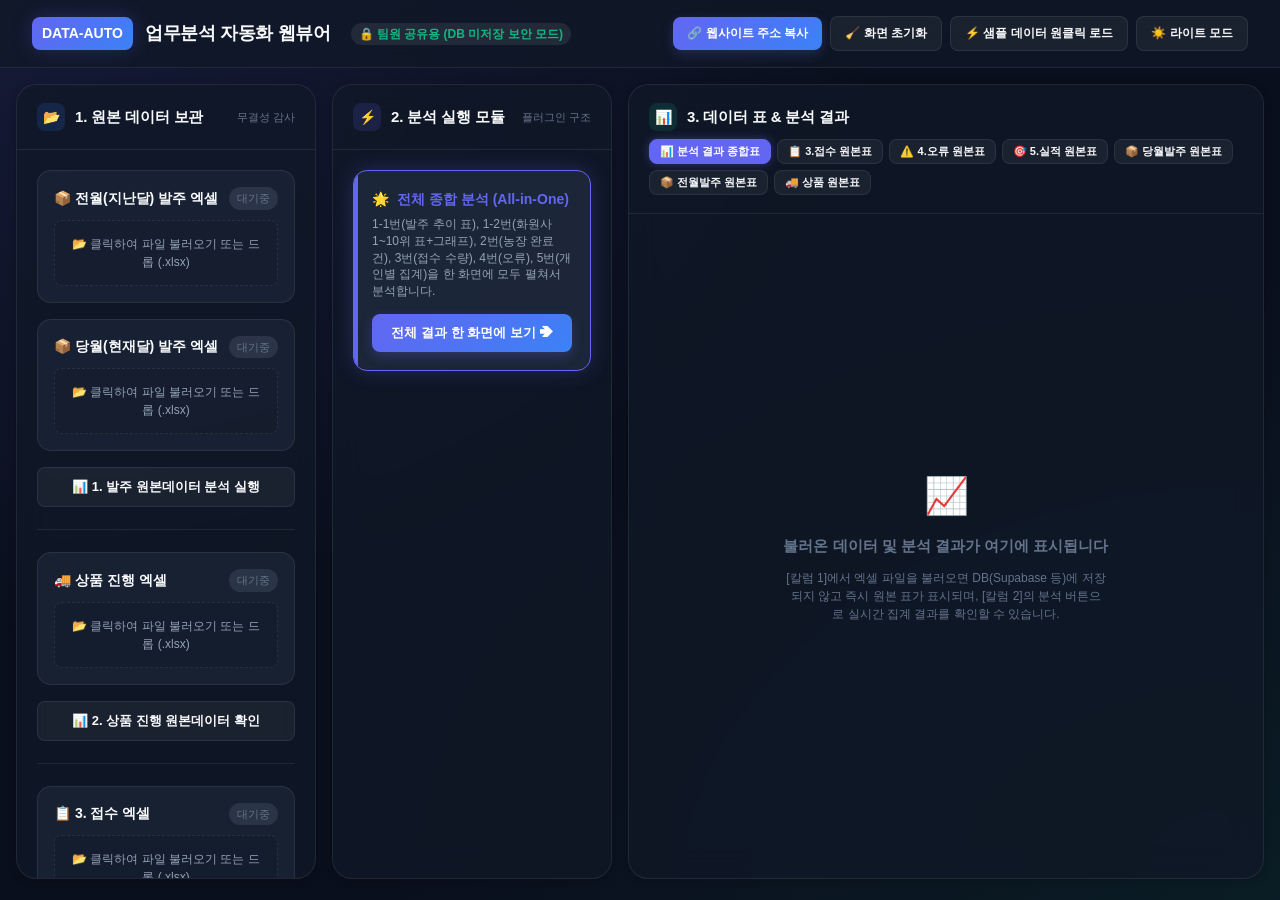
==== index.html @ 6585097e "Add files via upload" ====
<!DOCTYPE html>
<html lang="ko" data-theme="dark">
<head>
  <meta charset="UTF-8">
  <meta name="viewport" content="width=device-width, initial-scale=1.0">
  <title>업무분석 자동화 웹뷰어 (팀원 공유용 · 데이터 미저장 보안 모드)</title>
  <meta name="description" content="엑셀 파일을 서버나 DB에 저장하지 않고 브라우저 메모리에서만 안전하게 즉시 분석하는 팀원 공유용 업무분석 웹사이트입니다.">
  <meta property="og:type" content="website">
  <meta property="og:title" content="업무분석 자동화 웹뷰어 (팀원 공유용)">
  <meta property="og:description" content="업로드한 엑셀 데이터가 DB에 저장되지 않는 보안 모드로 발주 추이, 발주증가 TOP 10, 농장 완료건, 접수·오류·실적을 즉시 분석합니다.">
  <!-- Modern Local Vendor with CDN Fallback -->
  <script src="vendor/xlsx.full.min.js"></script>
  <script>if (typeof XLSX === 'undefined') document.write('<script src="https://cdn.jsdelivr.net/npm/xlsx@0.18.5/dist/xlsx.full.min.js"><\\/script>');</script>
  <script src="vendor/chart.umd.min.js"></script>
  <script>if (typeof Chart === 'undefined') document.write('<script src="https://cdn.jsdelivr.net/npm/chart.js@4.4.2/dist/chart.umd.min.js"><\\/script>');</script>
  <!-- Styles -->
  <link rel="stylesheet" href="css/style.css">
</head>
<body>

  <!-- Top Navigation Header -->
  <header class="app-header">
    <div class="logo-area">
      <div class="logo-badge">DATA-AUTO</div>
      <h1 class="app-title">업무분석 자동화 웹뷰어</h1>
      <span class="app-subtitle" style="color: #10b981; font-weight: 700;">🔒 팀원 공유용 (DB 미저장 보안 모드)</span>
    </div>

    <div class="header-actions" style="display: flex; gap: 8px; align-items: center; flex-wrap: wrap;">
      <button class="btn btn-primary" id="btn-copy-share-url" style="font-size: 12px; width: auto; padding: 8px 14px;">
        🔗 웹사이트 주소 복사
      </button>
      <button class="btn btn-secondary" id="btn-clear-session" style="font-size: 12px; width: auto; padding: 8px 14px;">
        🧹 화면 초기화
      </button>
      <button class="btn btn-secondary" id="btn-load-samples" style="font-size: 12px; width: auto; padding: 8px 14px;">
        ⚡ 샘플 데이터 원클릭 로드
      </button>
      <button class="btn btn-secondary" id="theme-toggle" style="font-size: 12px; width: auto; padding: 8px 14px;">
        ☀️ 라이트 모드
      </button>
    </div>
  </header>

  <!-- 3-Column Landing Dashboard -->
  <main class="main-dashboard">

    <!-- [Column 1] 원본 데이터 보관 칼럼 -->
    <section class="dashboard-column col-1">
      <div class="column-header">
        <div class="column-title-group">
          <div class="column-icon">📂</div>
          <h2 class="column-title">1. 원본 데이터 보관</h2>
        </div>
        <span style="font-size: 11px; color: var(--text-muted);">무결성 감사</span>
      </div>

      <div class="column-body">
        <!-- 발주 원본 데이터 슬롯 -->
        <div class="vault-slot">
          <div class="slot-header">
            <span class="slot-name">📦 전월(지난달) 발주 엑셀</span>
            <span class="slot-badge badge-empty" id="badge-prev-orders">대기중</span>
          </div>
          <div class="file-dropzone" id="dropzone-prev-orders">
            <input type="file" id="input-prev-orders" accept=".xlsx, .xls">
            <div class="dropzone-label" id="label-prev-orders">📂 클릭하여 파일 불러오기 또는 드롭 (.xlsx)</div>
          </div>
        </div>

        <div class="vault-slot">
          <div class="slot-header">
            <span class="slot-name">📦 당월(현재달) 발주 엑셀</span>
            <span class="slot-badge badge-empty" id="badge-curr-orders">대기중</span>
          </div>
          <div class="file-dropzone" id="dropzone-curr-orders">
            <input type="file" id="input-curr-orders" accept=".xlsx, .xls">
            <div class="dropzone-label" id="label-curr-orders">📂 클릭하여 파일 불러오기 또는 드롭 (.xlsx)</div>
          </div>
        </div>

        <!-- 1. 발주 분석 버튼 -->
        <button class="btn btn-primary" id="btn-save-orders">
          📊 1. 발주 원본데이터 분석 실행
        </button>

        <div style="border-top: 1px solid var(--border-color); margin: 6px 0;"></div>

        <!-- 상품 진행 원본 데이터 슬롯 -->
        <div class="vault-slot">
          <div class="slot-header">
            <span class="slot-name">🚚 상품 진행 엑셀</span>
            <span class="slot-badge badge-empty" id="badge-products">대기중</span>
          </div>
          <div class="file-dropzone" id="dropzone-products">
            <input type="file" id="input-products" accept=".xlsx, .xls">
            <div class="dropzone-label" id="label-products">📂 클릭하여 파일 불러오기 또는 드롭 (.xlsx)</div>
          </div>
        </div>

        <!-- 2. 상품 진행 확인 버튼 -->
        <button class="btn btn-secondary" id="btn-save-products">
          📊 2. 상품 진행 원본데이터 확인
        </button>

        <div style="border-top: 1px solid var(--border-color); margin: 6px 0;"></div>

        <!-- 3. 접수 원본 데이터 슬롯 -->
        <div class="vault-slot">
          <div class="slot-header">
            <span class="slot-name">📋 3. 접수 엑셀</span>
            <span class="slot-badge badge-empty" id="badge-receptions">대기중</span>
          </div>
          <div class="file-dropzone" id="dropzone-receptions">
            <input type="file" id="input-receptions" accept=".xlsx, .xls">
            <div class="dropzone-label" id="label-receptions">📂 클릭하여 파일 불러오기 또는 드롭 (.xlsx)</div>
          </div>
        </div>

        <!-- 3. 접수 확인 버튼 -->
        <button class="btn btn-secondary" id="btn-save-receptions">
          📊 3. 접수 원본데이터 확인
        </button>

        <div style="border-top: 1px solid var(--border-color); margin: 6px 0;"></div>

        <!-- 4. 오류 원본 데이터 슬롯 -->
        <div class="vault-slot">
          <div class="slot-header">
            <span class="slot-name">⚠️ 4. 오류 엑셀</span>
            <span class="slot-badge badge-empty" id="badge-errors">대기중</span>
          </div>
          <div class="file-dropzone" id="dropzone-errors">
            <input type="file" id="input-errors" accept=".xlsx, .xls">
            <div class="dropzone-label" id="label-errors">📂 클릭하여 파일 불러오기 또는 드롭 (.xlsx)</div>
          </div>
        </div>

        <!-- 4. 오류 확인 버튼 -->
        <button class="btn btn-secondary" id="btn-save-errors">
          📊 4. 오류 원본데이터 확인
        </button>

        <div style="border-top: 1px solid var(--border-color); margin: 6px 0;"></div>

        <!-- 5. 실적 원본 데이터 슬롯 -->
        <div class="vault-slot">
          <div class="slot-header">
            <span class="slot-name">🎯 5. 실적 엑셀</span>
            <span class="slot-badge badge-empty" id="badge-performances">대기중</span>
          </div>
          <div class="file-dropzone" id="dropzone-performances">
            <input type="file" id="input-performances" accept=".xlsx, .xls">
            <div class="dropzone-label" id="label-performances">📂 클릭하여 파일 불러오기 또는 드롭 (.xlsx)</div>
          </div>
        </div>

        <!-- 5. 실적 확인 버튼 -->
        <button class="btn btn-secondary" id="btn-save-performances">
          📊 5. 실적 원본데이터 확인
        </button>

        <!-- 무결성 안내 문구 -->
        <div class="integrity-box" style="margin-top: auto;">
          <span>🛡️ 엑셀 업로드 시 서버(Supabase) 및 로컬 DB에 저장되지 않으며 현재 화면에서만 안전하게 분석됩니다</span>
        </div>
      </div>
    </section>

    <!-- [Column 2] 분석 칼럼 (모듈식 실행 버튼) -->
    <section class="dashboard-column col-2">
      <div class="column-header">
        <div class="column-title-group">
          <div class="column-icon">⚡</div>
          <h2 class="column-title">2. 분석 실행 모듈</h2>
        </div>
        <span style="font-size: 11px; color: var(--text-muted);">플러그인 구조</span>
      </div>

      <div class="column-body" id="analysis-action-list">
        <!-- 자바스크립트 모듈 레지스트리에서 동적으로 생성됩니다 -->
      </div>
    </section>

    <!-- [Column 3] 결과 칼럼 (표 & 그래프) -->
    <section class="dashboard-column col-3">
      <div class="column-header" style="flex-wrap: wrap; gap: 8px;">
        <div class="column-title-group">
          <div class="column-icon">📊</div>
          <h2 class="column-title" id="column-3-main-title">3. 데이터 표 & 분석 결과</h2>
        </div>
        <div class="view-tabs" id="view-tabs" style="display: flex; gap: 6px; flex-wrap: wrap;">
          <button class="btn btn-secondary tab-btn active" data-view="analysis" style="font-size: 11px; padding: 4px 10px; width: auto;">
            📊 분석 결과 종합표
          </button>
          <button class="btn btn-secondary tab-btn" data-slot="receptions" style="font-size: 11px; padding: 4px 10px; width: auto;">
            📋 3.접수 원본표
          </button>
          <button class="btn btn-secondary tab-btn" data-slot="errors" style="font-size: 11px; padding: 4px 10px; width: auto;">
            ⚠️ 4.오류 원본표
          </button>
          <button class="btn btn-secondary tab-btn" data-slot="performances" style="font-size: 11px; padding: 4px 10px; width: auto;">
            🎯 5.실적 원본표
          </button>
          <button class="btn btn-secondary tab-btn" data-slot="currOrders" style="font-size: 11px; padding: 4px 10px; width: auto;">
            📦 당월발주 원본표
          </button>
          <button class="btn btn-secondary tab-btn" data-slot="prevOrders" style="font-size: 11px; padding: 4px 10px; width: auto;">
            📦 전월발주 원본표
          </button>
          <button class="btn btn-secondary tab-btn" data-slot="products" style="font-size: 11px; padding: 4px 10px; width: auto;">
            🚚 상품 원본표
          </button>
        </div>
      </div>

      <div class="column-body" id="result-column-body">
        <div class="col-3-empty">
          <div style="font-size: 36px;">📈</div>
          <div style="font-size: 15px; font-weight: 700;">불러온 데이터 및 분석 결과가 여기에 표시됩니다</div>
          <div style="font-size: 12px; max-width: 320px; line-height: 1.5;">
            [칼럼 1]에서 엑셀 파일을 불러오면 DB(Supabase 등)에 저장되지 않고 즉시 원본 표가 표시되며, [칼럼 2]의 분석 버튼으로 실시간 집계 결과를 확인할 수 있습니다.
          </div>
        </div>
      </div>
    </section>

  </main>

  <!-- Core Scripts -->
  <script src="js/indexedDbStorage.js"></script>
  <script src="js/defaultData.js"></script>
  <script src="js/store.js"></script>
  <script src="js/auditor.js"></script>
  <script src="js/modules/orderTrend.js"></script>
  <script src="js/modules/floristRanking.js"></script>
  <script src="js/modules/productProgress.js"></script>
  <script src="js/modules/receptionCount.js"></script>
  <script src="js/modules/errorAnalysis.js"></script>
  <script src="js/modules/staffSummary.js"></script>
  <script src="js/modules/registry.js"></script>
  <script src="js/ui/tableRenderer.js"></script>
  <script src="js/ui/chartRenderer.js"></script>
  <script src="js/app.js"></script>
</body>
</html>
---- css/style.css ----
/* 2026 Modern Glassmorphism & SaaS Analytics Theme */
:root {
  --bg-primary: #0a0f1d;
  --bg-secondary: rgba(17, 24, 39, 0.75);
  --bg-card: rgba(30, 41, 59, 0.65);
  --bg-card-hover: rgba(30, 41, 59, 0.9);
  --border-color: rgba(255, 255, 255, 0.08);
  --border-focus: rgba(99, 102, 241, 0.6);
  --text-primary: #f8fafc;
  --text-secondary: #94a3b8;
  --text-muted: #64748b;
  --accent-blue: #3b82f6;
  --accent-indigo: #6366f1;
  --accent-emerald: #10b981;
  --accent-amber: #f59e0b;
  --accent-rose: #f43f5e;
  --glass-blur: blur(16px);
  --shadow-sm: 0 2px 8px rgba(0, 0, 0, 0.2);
  --shadow-md: 0 8px 24px rgba(0, 0, 0, 0.35);
  --shadow-glow: 0 0 20px rgba(99, 102, 241, 0.25);
  --radius-sm: 8px;
  --radius-md: 14px;
  --radius-lg: 20px;
  --font-family: -apple-system, BlinkMacSystemFont, "Pretendard", "Segoe UI", Roboto, sans-serif;
}

[data-theme="light"] {
  --bg-primary: #f8fafc;
  --bg-secondary: rgba(255, 255, 255, 0.85);
  --bg-card: rgba(255, 255, 255, 0.9);
  --bg-card-hover: #ffffff;
  --border-color: rgba(226, 232, 240, 0.8);
  --border-focus: rgba(99, 102, 241, 0.5);
  --text-primary: #0f172a;
  --text-secondary: #475569;
  --text-muted: #94a3b8;
  --shadow-sm: 0 2px 8px rgba(0, 0, 0, 0.04);
  --shadow-md: 0 10px 25px rgba(0, 0, 0, 0.06);
  --shadow-glow: 0 0 20px rgba(99, 102, 241, 0.15);
}

* {
  box-sizing: border-box;
  margin: 0;
  padding: 0;
}

body {
  font-family: var(--font-family);
  background: var(--bg-primary);
  color: var(--text-primary);
  min-height: 100vh;
  line-height: 1.5;
  overflow-x: hidden;
  background-image: 
    radial-gradient(at 0% 0%, rgba(99, 102, 241, 0.12) 0px, transparent 50%),
    radial-gradient(at 100% 100%, rgba(16, 185, 129, 0.08) 0px, transparent 50%);
  background-attachment: fixed;
  transition: background 0.3s ease, color 0.3s ease;
}

/* App Header */
.app-header {
  display: flex;
  justify-content: space-between;
  align-items: center;
  padding: 16px 32px;
  border-bottom: 1px solid var(--border-color);
  background: var(--bg-secondary);
  backdrop-filter: var(--glass-blur);
  position: sticky;
  top: 0;
  z-index: 50;
}

.logo-area {
  display: flex;
  align-items: center;
  gap: 12px;
}

.logo-badge {
  background: linear-gradient(135deg, var(--accent-indigo), var(--accent-blue));
  color: #fff;
  font-weight: 800;
  font-size: 14px;
  padding: 6px 10px;
  border-radius: var(--radius-sm);
  box-shadow: var(--shadow-glow);
}

.app-title {
  font-size: 18px;
  font-weight: 700;
  letter-spacing: -0.02em;
}

.app-subtitle {
  font-size: 12px;
  color: var(--text-muted);
  margin-left: 8px;
  padding: 2px 8px;
  background: var(--border-color);
  border-radius: 12px;
}

.header-actions {
  display: flex;
  align-items: center;
  gap: 12px;
}

/* Layout 3 Columns */
.main-dashboard {
  display: grid;
  grid-template-columns: 340px 320px 1fr;
  gap: 24px;
  padding: 24px 32px;
  height: calc(100vh - 73px);
  max-width: 1920px;
  margin: 0 auto;
}

.dashboard-column {
  display: flex;
  flex-direction: column;
  background: var(--bg-secondary);
  border: 1px solid var(--border-color);
  border-radius: var(--radius-lg);
  backdrop-filter: var(--glass-blur);
  box-shadow: var(--shadow-sm);
  overflow: hidden;
  transition: all 0.25s ease;
}

.dashboard-column:hover {
  border-color: rgba(255, 255, 255, 0.14);
}

.column-header {
  padding: 18px 20px;
  border-bottom: 1px solid var(--border-color);
  display: flex;
  justify-content: space-between;
  align-items: center;
}

.column-title-group {
  display: flex;
  align-items: center;
  gap: 10px;
}

.column-icon {
  width: 28px;
  height: 28px;
  border-radius: var(--radius-sm);
  display: flex;
  align-items: center;
  justify-content: center;
  font-size: 14px;
}

.col-1 .column-icon { background: rgba(59, 130, 246, 0.15); color: var(--accent-blue); }
.col-2 .column-icon { background: rgba(99, 102, 241, 0.15); color: var(--accent-indigo); }
.col-3 .column-icon { background: rgba(16, 185, 129, 0.15); color: var(--accent-emerald); }

.column-title {
  font-size: 15px;
  font-weight: 700;
  letter-spacing: -0.01em;
}

.column-body {
  padding: 20px;
  overflow-y: auto;
  flex: 1;
  display: flex;
  flex-direction: column;
  gap: 16px;
}

/* Slot & Card Styles */
.vault-slot {
  background: var(--bg-card);
  border: 1px solid var(--border-color);
  border-radius: var(--radius-md);
  padding: 16px;
  transition: all 0.2s ease;
}

.vault-slot:hover {
  background: var(--bg-card-hover);
  border-color: var(--border-focus);
}

.slot-header {
  display: flex;
  justify-content: space-between;
  align-items: center;
  margin-bottom: 10px;
}

.slot-name {
  font-size: 14px;
  font-weight: 600;
}

.slot-badge {
  font-size: 11px;
  padding: 3px 8px;
  border-radius: 12px;
  font-weight: 500;
}

.badge-empty { background: rgba(148, 163, 184, 0.15); color: var(--text-muted); }
.badge-ready { background: rgba(16, 185, 129, 0.15); color: var(--accent-emerald); }
.badge-error { background: rgba(244, 63, 94, 0.15); color: var(--accent-rose); }

/* File Drop Area */
.file-dropzone {
  position: relative;
  border: 1.5px dashed var(--border-color);
  border-radius: var(--radius-sm);
  padding: 14px;
  text-align: center;
  cursor: pointer;
  background: rgba(0, 0, 0, 0.1);
  transition: all 0.2s ease;
  user-select: none;
}

.file-dropzone:hover, .file-dropzone.dragover {
  border-color: var(--accent-indigo);
  background: rgba(99, 102, 241, 0.08);
}

.file-dropzone input[type="file"] {
  position: absolute;
  top: 0;
  left: 0;
  width: 100%;
  height: 100%;
  opacity: 0;
  cursor: pointer;
  z-index: 5;
}

.dropzone-label {
  font-size: 12px;
  color: var(--text-secondary);
  pointer-events: none;
  position: relative;
  z-index: 1;
}

/* Buttons */
.btn {
  display: inline-flex;
  align-items: center;
  justify-content: center;
  gap: 8px;
  padding: 10px 16px;
  font-size: 13px;
  font-weight: 600;
  border-radius: var(--radius-sm);
  cursor: pointer;
  border: none;
  transition: all 0.2s ease;
  width: 100%;
}

.btn-primary {
  background: linear-gradient(135deg, var(--accent-indigo), var(--accent-blue));
  color: white;
  box-shadow: 0 4px 12px rgba(99, 102, 241, 0.25);
}

.btn-primary:hover {
  opacity: 0.95;
  transform: translateY(-1px);
  box-shadow: 0 6px 16px rgba(99, 102, 241, 0.35);
}

.btn-secondary {
  background: rgba(255, 255, 255, 0.05);
  border: 1px solid var(--border-color);
  color: var(--text-primary);
}

.btn-secondary:hover {
  background: rgba(255, 255, 255, 0.1);
  border-color: rgba(255, 255, 255, 0.2);
}

/* Action Cards in Column 2 */
.action-card {
  background: var(--bg-card);
  border: 1px solid var(--border-color);
  border-radius: var(--radius-md);
  padding: 18px;
  cursor: pointer;
  transition: all 0.25s cubic-bezier(0.4, 0, 0.2, 1);
  position: relative;
  overflow: hidden;
}

.action-card::before {
  content: "";
  position: absolute;
  top: 0;
  left: 0;
  width: 4px;
  height: 100%;
  background: var(--accent-indigo);
  opacity: 0;
  transition: opacity 0.2s ease;
}

.action-card:hover {
  transform: translateY(-2px);
  background: var(--bg-card-hover);
  border-color: var(--border-focus);
  box-shadow: var(--shadow-md);
}

.action-card:hover::before, .action-card.active::before {
  opacity: 1;
}

.action-card.active {
  border-color: var(--accent-indigo);
  background: var(--bg-card-hover);
  box-shadow: var(--shadow-glow);
}

.card-title {
  font-size: 14px;
  font-weight: 700;
  margin-bottom: 6px;
  display: flex;
  align-items: center;
  gap: 8px;
}

.card-desc {
  font-size: 12px;
  color: var(--text-secondary);
  line-height: 1.4;
  margin-bottom: 14px;
}

/* Integrity Banner */
.integrity-box {
  background: rgba(16, 185, 129, 0.1);
  border: 1px solid rgba(16, 185, 129, 0.25);
  border-radius: var(--radius-sm);
  padding: 10px 14px;
  font-size: 12px;
  display: flex;
  align-items: center;
  gap: 8px;
  color: #34d399;
}

.integrity-box.warning {
  background: rgba(245, 158, 11, 0.1);
  border-color: rgba(245, 158, 11, 0.25);
  color: #fbbf24;
}

/* Result Column (Column 3) */
.col-3-empty {
  display: flex;
  flex-direction: column;
  align-items: center;
  justify-content: center;
  height: 100%;
  color: var(--text-muted);
  text-align: center;
  gap: 12px;
  padding: 40px;
}

.result-container {
  display: flex;
  flex-direction: column;
  gap: 20px;
  animation: fadeIn 0.3s ease;
}

@keyframes fadeIn {
  from { opacity: 0; transform: translateY(6px); }
  to { opacity: 1; transform: translateY(0); }
}

/* KPI Summary Cards */
.kpi-row {
  display: grid;
  grid-template-columns: repeat(auto-fit, minmax(180px, 1fr));
  gap: 16px;
}

.kpi-card {
  background: var(--bg-card);
  border: 1px solid var(--border-color);
  border-radius: var(--radius-md);
  padding: 16px;
  display: flex;
  flex-direction: column;
  gap: 4px;
}

.kpi-label {
  font-size: 12px;
  color: var(--text-secondary);
}

.kpi-value {
  font-size: 24px;
  font-weight: 800;
  letter-spacing: -0.02em;
}

.kpi-sub {
  font-size: 12px;
  display: flex;
  align-items: center;
  gap: 4px;
}

.text-positive { color: var(--accent-emerald); }
.text-negative { color: var(--accent-rose); }

/* Table Component */
.table-wrapper {
  background: var(--bg-card);
  border: 1px solid var(--border-color);
  border-radius: var(--radius-md);
  overflow: hidden;
  box-shadow: var(--shadow-sm);
}

.table-toolbar {
  padding: 12px 16px;
  border-bottom: 1px solid var(--border-color);
  display: flex;
  justify-content: space-between;
  align-items: center;
  background: rgba(0, 0, 0, 0.1);
}

.table-search {
  background: rgba(255, 255, 255, 0.05);
  border: 1px solid var(--border-color);
  color: var(--text-primary);
  padding: 6px 12px;
  border-radius: var(--radius-sm);
  font-size: 12px;
  outline: none;
  width: 220px;
}

.table-search:focus {
  border-color: var(--accent-indigo);
}

.data-table {
  width: 100%;
  border-collapse: collapse;
  font-size: 13px;
  text-align: left;
}

.data-table th {
  background: rgba(0, 0, 0, 0.15);
  color: var(--text-secondary);
  font-weight: 600;
  padding: 12px 16px;
  border-bottom: 1px solid var(--border-color);
  cursor: pointer;
  user-select: none;
}

.data-table th:hover {
  color: var(--text-primary);
}

.data-table td {
  padding: 12px 16px;
  border-bottom: 1px solid var(--border-color);
  color: var(--text-primary);
}

.data-table tr:hover td {
  background: rgba(255, 255, 255, 0.02);
}

/* Rank Badge */
.rank-badge {
  display: inline-flex;
  align-items: center;
  justify-content: center;
  width: 24px;
  height: 24px;
  border-radius: 50%;
  font-size: 11px;
  font-weight: 800;
}

.rank-1 { background: #ffd700; color: #000; box-shadow: 0 0 10px rgba(255, 215, 0, 0.4); }
.rank-2 { background: #c0c0c0; color: #000; }
.rank-3 { background: #cd7f32; color: #fff; }
.rank-other { background: rgba(255, 255, 255, 0.1); color: var(--text-secondary); }

/* Chart Container */
.chart-card {
  background: var(--bg-card);
  border: 1px solid var(--border-color);
  border-radius: var(--radius-md);
  padding: 20px;
  margin-top: 20px;
}

.chart-header {
  display: flex;
  justify-content: space-between;
  align-items: center;
  margin-bottom: 16px;
}

.chart-title {
  font-size: 14px;
  font-weight: 700;
}

.chart-wrapper {
  position: relative;
  height: 340px;
  width: 100%;
}

/* Scrollbar */
::-webkit-scrollbar {
  width: 6px;
  height: 6px;
}
::-webkit-scrollbar-track {
  background: transparent;
}
::-webkit-scrollbar-thumb {
  background: rgba(255, 255, 255, 0.15);
  border-radius: 3px;
}
::-webkit-scrollbar-thumb:hover {
  background: rgba(255, 255, 255, 0.3);
}

/* Responsive */
@media (max-width: 1280px) {
  .main-dashboard {
    grid-template-columns: 300px 280px 1fr;
    padding: 16px;
    gap: 16px;
  }
}
@media (max-width: 1024px) {
  .main-dashboard {
    grid-template-columns: 1fr;
    height: auto;
  }
}

/* View Tabs & Toast Feedback */
.tab-btn {
  transition: all 0.2s ease;
  border-radius: var(--radius-sm);
  cursor: pointer;
}
.tab-btn:hover {
  border-color: var(--accent-indigo);
  color: var(--text-primary);
}
.tab-btn.active {
  background: var(--accent-indigo) !important;
  color: #fff !important;
  border-color: var(--accent-indigo) !important;
  box-shadow: 0 0 10px rgba(99, 102, 241, 0.4);
}

.toast-container {
  position: fixed;
  bottom: 24px;
  right: 24px;
  display: flex;
  flex-direction: column;
  gap: 10px;
  z-index: 9999;
  pointer-events: none;
}
.toast-message {
  pointer-events: auto;
  background: rgba(15, 23, 42, 0.95);
  color: #f8fafc;
  border: 1px solid rgba(99, 102, 241, 0.4);
  backdrop-filter: blur(8px);
  padding: 12px 20px;
  border-radius: var(--radius-md);
  font-size: 13px;
  font-weight: 600;
  box-shadow: 0 10px 25px rgba(0, 0, 0, 0.4);
  display: flex;
  align-items: center;
  gap: 10px;
  animation: slideInUp 0.25s ease-out forwards;
  transition: opacity 0.3s ease, transform 0.3s ease;
}
@keyframes slideInUp {
  from {
    opacity: 0;
    transform: translateY(20px);
  }
  to {
    opacity: 1;
    transform: translateY(0);
  }
}
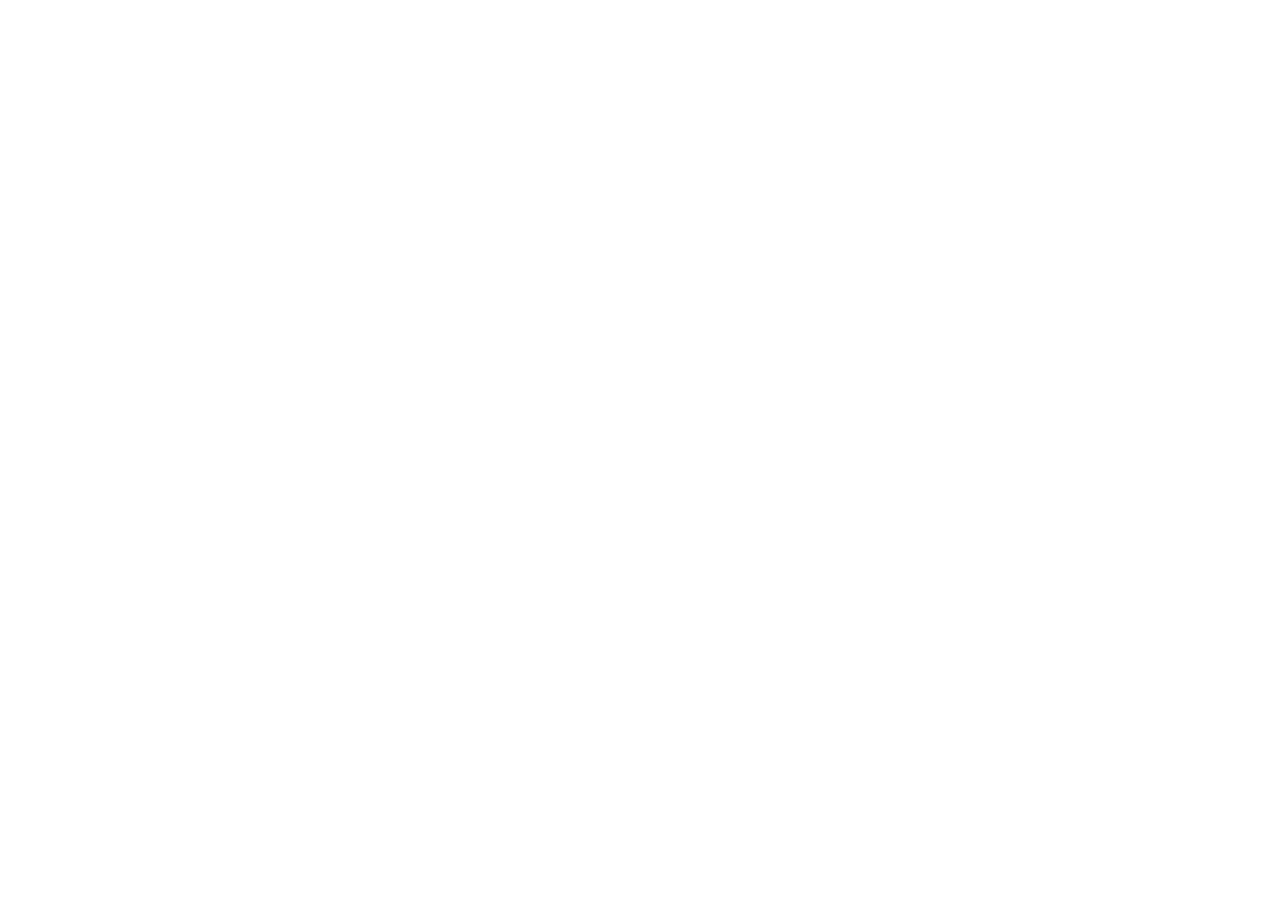
==== commit b2a586ad: "Add files via upload" ====
--- a/index.html
+++ b/index.html
@@ -27,11 +27,14 @@
     </div>
 
     <div class="header-actions" style="display: flex; gap: 8px; align-items: center; flex-wrap: wrap;">
-      <button class="btn btn-primary" id="btn-copy-share-url" style="font-size: 12px; width: auto; padding: 8px 14px;">
-        🔗 웹사이트 주소 복사
+      <a href="feedback.html" class="btn btn-primary" id="btn-go-feedback" style="font-size: 12px; width: auto; padding: 8px 15px; text-decoration: none; display: inline-flex; align-items: center; gap: 6px; background: linear-gradient(135deg, #6366f1, #8b5cf6); border: none; box-shadow: 0 0 16px rgba(99, 102, 241, 0.4); font-weight: 700;">
+        📝 피드백 노트 & 리포트 다운로드 ➔
+      </a>
+      <button class="btn btn-primary" id="btn-copy-share-url" style="font-size: 12px; width: auto; padding: 8px 14px; background: linear-gradient(135deg, #0ea5e9, #0284c7); border: none;">
+        🔗 주소 복사 / 팀원 공유 안내
       </button>
-      <button class="btn btn-secondary" id="btn-clear-session" style="font-size: 12px; width: auto; padding: 8px 14px;">
-        🧹 화면 초기화
+      <button class="btn btn-secondary" id="btn-clear-session" style="font-size: 12px; width: auto; padding: 8px 15px; background: rgba(239, 68, 68, 0.15); border: 1px solid rgba(239, 68, 68, 0.35); color: #f87171; font-weight: 800; cursor: pointer;">
+        🔄 새로고침 (분석 결과 리셋)
       </button>
       <button class="btn btn-secondary" id="btn-load-samples" style="font-size: 12px; width: auto; padding: 8px 14px;">
         ⚡ 샘플 데이터 원클릭 로드
@@ -50,114 +53,111 @@
       <div class="column-header">
         <div class="column-title-group">
           <div class="column-icon">📂</div>
-          <h2 class="column-title">1. 원본 데이터 보관</h2>
+          <h2 class="column-title">1. 화원사 원본 데이터(excel)</h2>
         </div>
         <span style="font-size: 11px; color: var(--text-muted);">무결성 감사</span>
       </div>
 
       <div class="column-body">
-        <!-- 발주 원본 데이터 슬롯 -->
-        <div class="vault-slot">
-          <div class="slot-header">
-            <span class="slot-name">📦 전월(지난달) 발주 엑셀</span>
-            <span class="slot-badge badge-empty" id="badge-prev-orders">대기중</span>
+        <!-- 1-1. 화원사 발주(이전) 슬롯 -->
+        <div class="vault-slot">
+          <div class="slot-header">
+            <span class="slot-name">📦 1-1. 화원사 발주(이전)</span>
+            <div class="slot-actions">
+              <span class="slot-badge badge-empty" id="badge-prev-orders">대기중</span>
+              <button type="button" class="btn-cancel-slot" id="btn-cancel-prev-orders" data-slot="prevOrders" title="1-1. 화원사 발주(이전) 업로드 취소">✕ 취소</button>
+            </div>
           </div>
           <div class="file-dropzone" id="dropzone-prev-orders">
             <input type="file" id="input-prev-orders" accept=".xlsx, .xls">
-            <div class="dropzone-label" id="label-prev-orders">📂 클릭하여 파일 불러오기 또는 드롭 (.xlsx)</div>
-          </div>
-        </div>
-
-        <div class="vault-slot">
-          <div class="slot-header">
-            <span class="slot-name">📦 당월(현재달) 발주 엑셀</span>
-            <span class="slot-badge badge-empty" id="badge-curr-orders">대기중</span>
+            <div class="dropzone-label" id="label-prev-orders">📂 1-1. 화원사 발주(이전) 엑셀 불러오기 또는 드롭 (.xlsx)</div>
+          </div>
+        </div>
+
+        <!-- 1-2. 화원사 발주(현재) 슬롯 -->
+        <div class="vault-slot">
+          <div class="slot-header">
+            <span class="slot-name">📦 1-2. 화원사 발주(현재)</span>
+            <div class="slot-actions">
+              <span class="slot-badge badge-empty" id="badge-curr-orders">대기중</span>
+              <button type="button" class="btn-cancel-slot" id="btn-cancel-curr-orders" data-slot="currOrders" title="1-2. 화원사 발주(현재) 업로드 취소">✕ 취소</button>
+            </div>
           </div>
           <div class="file-dropzone" id="dropzone-curr-orders">
             <input type="file" id="input-curr-orders" accept=".xlsx, .xls">
-            <div class="dropzone-label" id="label-curr-orders">📂 클릭하여 파일 불러오기 또는 드롭 (.xlsx)</div>
-          </div>
-        </div>
-
-        <!-- 1. 발주 분석 버튼 -->
+            <div class="dropzone-label" id="label-curr-orders">📂 1-2. 화원사 발주(현재) 엑셀 불러오기 또는 드롭 (.xlsx)</div>
+          </div>
+        </div>
+
+        <!-- 1-1 & 1-2 발주 분석 버튼 -->
         <button class="btn btn-primary" id="btn-save-orders">
-          📊 1. 발주 원본데이터 분석 실행
+          📊 1-1, 1-2. 화원사 발주 분석 실행
         </button>
 
         <div style="border-top: 1px solid var(--border-color); margin: 6px 0;"></div>
 
-        <!-- 상품 진행 원본 데이터 슬롯 -->
-        <div class="vault-slot">
-          <div class="slot-header">
-            <span class="slot-name">🚚 상품 진행 엑셀</span>
-            <span class="slot-badge badge-empty" id="badge-products">대기중</span>
+        <!-- 1-3. 화원사 상품진행 슬롯 -->
+        <div class="vault-slot">
+          <div class="slot-header">
+            <span class="slot-name">🚚 1-3. 화원사 상품진행</span>
+            <div class="slot-actions">
+              <span class="slot-badge badge-empty" id="badge-products">대기중</span>
+              <button type="button" class="btn-cancel-slot" id="btn-cancel-products" data-slot="products" title="1-3. 화원사 상품진행 업로드 취소">✕ 취소</button>
+            </div>
           </div>
           <div class="file-dropzone" id="dropzone-products">
             <input type="file" id="input-products" accept=".xlsx, .xls">
-            <div class="dropzone-label" id="label-products">📂 클릭하여 파일 불러오기 또는 드롭 (.xlsx)</div>
-          </div>
-        </div>
-
-        <!-- 2. 상품 진행 확인 버튼 -->
+            <div class="dropzone-label" id="label-products">📂 1-3. 화원사 상품진행 엑셀 불러오기 또는 드롭 (.xlsx)</div>
+          </div>
+        </div>
+
+        <!-- 1-3. 화원사 상품진행 확인 버튼 -->
         <button class="btn btn-secondary" id="btn-save-products">
-          📊 2. 상품 진행 원본데이터 확인
+          📊 1-3. 화원사 상품진행 원본데이터 확인
         </button>
 
         <div style="border-top: 1px solid var(--border-color); margin: 6px 0;"></div>
 
-        <!-- 3. 접수 원본 데이터 슬롯 -->
-        <div class="vault-slot">
-          <div class="slot-header">
-            <span class="slot-name">📋 3. 접수 엑셀</span>
-            <span class="slot-badge badge-empty" id="badge-receptions">대기중</span>
+        <!-- 3. 상담원 접수(excel) 슬롯 -->
+        <div class="vault-slot">
+          <div class="slot-header">
+            <span class="slot-name">📋 3. 상담원 접수(excel)</span>
+            <div class="slot-actions">
+              <span class="slot-badge badge-empty" id="badge-receptions">대기중</span>
+              <button type="button" class="btn-cancel-slot" id="btn-cancel-receptions" data-slot="receptions" title="3. 상담원 접수 업로드 취소">✕ 취소</button>
+            </div>
           </div>
           <div class="file-dropzone" id="dropzone-receptions">
             <input type="file" id="input-receptions" accept=".xlsx, .xls">
-            <div class="dropzone-label" id="label-receptions">📂 클릭하여 파일 불러오기 또는 드롭 (.xlsx)</div>
-          </div>
-        </div>
-
-        <!-- 3. 접수 확인 버튼 -->
+            <div class="dropzone-label" id="label-receptions">📂 3. 상담원 접수(excel) 불러오기 또는 드롭 (.xlsx)</div>
+          </div>
+        </div>
+
+        <!-- 3. 상담원 접수 확인 버튼 -->
         <button class="btn btn-secondary" id="btn-save-receptions">
-          📊 3. 접수 원본데이터 확인
+          📊 3. 상담원 접수 원본데이터 확인
         </button>
 
         <div style="border-top: 1px solid var(--border-color); margin: 6px 0;"></div>
 
-        <!-- 4. 오류 원본 데이터 슬롯 -->
-        <div class="vault-slot">
-          <div class="slot-header">
-            <span class="slot-name">⚠️ 4. 오류 엑셀</span>
-            <span class="slot-badge badge-empty" id="badge-errors">대기중</span>
+        <!-- 4. 상담원 오류(excel) 슬롯 -->
+        <div class="vault-slot">
+          <div class="slot-header">
+            <span class="slot-name">⚠️ 4. 상담원 오류(excel)</span>
+            <div class="slot-actions">
+              <span class="slot-badge badge-empty" id="badge-errors">대기중</span>
+              <button type="button" class="btn-cancel-slot" id="btn-cancel-errors" data-slot="errors" title="4. 상담원 오류 업로드 취소">✕ 취소</button>
+            </div>
           </div>
           <div class="file-dropzone" id="dropzone-errors">
             <input type="file" id="input-errors" accept=".xlsx, .xls">
-            <div class="dropzone-label" id="label-errors">📂 클릭하여 파일 불러오기 또는 드롭 (.xlsx)</div>
-          </div>
-        </div>
-
-        <!-- 4. 오류 확인 버튼 -->
+            <div class="dropzone-label" id="label-errors">📂 4. 상담원 오류(excel) 불러오기 또는 드롭 (.xlsx)</div>
+          </div>
+        </div>
+
+        <!-- 4. 상담원 오류 확인 버튼 -->
         <button class="btn btn-secondary" id="btn-save-errors">
-          📊 4. 오류 원본데이터 확인
-        </button>
-
-        <div style="border-top: 1px solid var(--border-color); margin: 6px 0;"></div>
-
-        <!-- 5. 실적 원본 데이터 슬롯 -->
-        <div class="vault-slot">
-          <div class="slot-header">
-            <span class="slot-name">🎯 5. 실적 엑셀</span>
-            <span class="slot-badge badge-empty" id="badge-performances">대기중</span>
-          </div>
-          <div class="file-dropzone" id="dropzone-performances">
-            <input type="file" id="input-performances" accept=".xlsx, .xls">
-            <div class="dropzone-label" id="label-performances">📂 클릭하여 파일 불러오기 또는 드롭 (.xlsx)</div>
-          </div>
-        </div>
-
-        <!-- 5. 실적 확인 버튼 -->
-        <button class="btn btn-secondary" id="btn-save-performances">
-          📊 5. 실적 원본데이터 확인
+          📊 4. 상담원 오류 원본데이터 확인
         </button>
 
         <!-- 무결성 안내 문구 -->
@@ -193,23 +193,23 @@
           <button class="btn btn-secondary tab-btn active" data-view="analysis" style="font-size: 11px; padding: 4px 10px; width: auto;">
             📊 분석 결과 종합표
           </button>
+          <button class="btn btn-secondary tab-btn" data-view="staffSummary" style="font-size: 11px; padding: 4px 10px; width: auto; background: rgba(139, 92, 246, 0.15); border-color: rgba(139, 92, 246, 0.4); color: #c4b5fd;">
+            🎯 5. 상담원 실적 분석결과표
+          </button>
           <button class="btn btn-secondary tab-btn" data-slot="receptions" style="font-size: 11px; padding: 4px 10px; width: auto;">
-            📋 3.접수 원본표
+            📋 3.상담원 접수 원본표
           </button>
           <button class="btn btn-secondary tab-btn" data-slot="errors" style="font-size: 11px; padding: 4px 10px; width: auto;">
-            ⚠️ 4.오류 원본표
-          </button>
-          <button class="btn btn-secondary tab-btn" data-slot="performances" style="font-size: 11px; padding: 4px 10px; width: auto;">
-            🎯 5.실적 원본표
+            ⚠️ 4.상담원 오류 원본표
           </button>
           <button class="btn btn-secondary tab-btn" data-slot="currOrders" style="font-size: 11px; padding: 4px 10px; width: auto;">
-            📦 당월발주 원본표
+            📦 1-2.화원사 발주(현재) 원본표
           </button>
           <button class="btn btn-secondary tab-btn" data-slot="prevOrders" style="font-size: 11px; padding: 4px 10px; width: auto;">
-            📦 전월발주 원본표
+            📦 1-1.화원사 발주(이전) 원본표
           </button>
           <button class="btn btn-secondary tab-btn" data-slot="products" style="font-size: 11px; padding: 4px 10px; width: auto;">
-            🚚 상품 원본표
+            🚚 1-3.화원사 상품진행 원본표
           </button>
         </div>
       </div>
@@ -227,7 +227,63 @@
 
   </main>
 
+  <!-- 팀원 공유 안내 모달 (로컬 파일 주소 주의 안내) -->
+  <div class="modal-overlay" id="share-guide-modal" aria-hidden="true">
+    <div class="modal-card">
+      <div class="modal-header">
+        <div class="modal-title-group">
+          <span class="modal-icon">⚠️</span>
+          <h3 class="modal-title">팀원 공유 시 주소 링크 주의사항</h3>
+        </div>
+        <button type="button" class="modal-close-btn" id="btn-close-share-modal" title="닫기">✕</button>
+      </div>
+
+      <div class="modal-body">
+        <div class="modal-alert-box">
+          <strong>🚨 왜 팀원 컴퓨터에서 파일이 안 열릴까요?</strong><br>
+          현재 브라우저 주소(<code id="modal-current-url" style="color: #fca5a5; word-break: break-all;">file:///...</code>)는 <strong>내 컴퓨터 로컬 드라이브의 개인 파일 경로</strong>입니다. 다른 사람의 컴퓨터나 스마트폰에서는 내 컴퓨터 C드라이브 파일에 접근할 수 없으므로 <strong>"파일을 찾을 수 없음 / 열 수 없음"</strong> 오류가 발생합니다.
+        </div>
+
+        <div class="modal-section-card" style="border-left: 4px solid #10b981;">
+          <div class="modal-section-title" style="color: #10b981;">
+            <span>💡</span>
+            <span>가장 쉽고 확실한 해결 방법: [완성된 HTML 리포트 다운로드]</span>
+          </div>
+          <div style="font-size: 12.5px; color: var(--text-secondary); line-height: 1.6;">
+            1. 상단 <strong>[📝 피드백 노트 & 리포트 다운로드 ➔]</strong> 버튼을 클릭하여 피드백 페이지로 이동합니다.<br>
+            2. 상단의 <strong>[📥 완성된 HTML 리포트 다운로드 (.html)]</strong> 버튼을 클릭합니다.<br>
+            3. 다운로드된 단일 파일(<code>.html</code>)을 <strong>카카오톡, 사내 메신저(슬랙/잔디) 또는 이메일에 파일 첨부</strong>로 보내세요!<br>
+            4. 팀원은 전달받은 파일을 더블클릭만 하면 인터넷 없이도 모든 그래프와 분석 결과를 완벽하게 열어볼 수 있습니다.
+          </div>
+        </div>
+
+        <div class="modal-section-card" style="border-left: 4px solid #6366f1;">
+          <div class="modal-section-title" style="color: #818cf8;">
+            <span>🛡️</span>
+            <span>데이터 미저장 보안 모드 안내</span>
+          </div>
+          <div style="font-size: 12px; color: var(--text-secondary); line-height: 1.5;">
+            본 시스템은 고객 및 화원사 데이터 보호를 위해 엑셀 데이터를 외부 서버(DB)에 저장하지 않고 브라우저 메모리에서만 즉시 분석합니다. 따라서 웹 주소만 전송할 경우 다른 팀원의 화면에는 데이터가 비어있게 되므로, 반드시 <strong>다운로드된 리포트 파일로 공유</strong>하셔야 분석 결과가 온전히 전달됩니다.
+          </div>
+        </div>
+      </div>
+
+      <div class="modal-footer">
+        <a href="feedback.html" class="btn btn-primary" style="font-size: 13px; text-decoration: none; padding: 10px 18px; background: linear-gradient(135deg, #6366f1, #8b5cf6); border: none; font-weight: 700; display: inline-flex; align-items: center; gap: 6px;">
+          📥 피드백 노트 & 리포트 다운로드로 바로가기 ➔
+        </a>
+        <button type="button" class="btn btn-secondary" id="btn-force-copy-url" style="font-size: 12px; padding: 10px 14px;">
+          🔗 그래도 주소 복사하기
+        </button>
+        <button type="button" class="btn btn-secondary" id="btn-cancel-modal" style="font-size: 12px; padding: 10px 14px;">
+          닫기
+        </button>
+      </div>
+    </div>
+  </div>
+
   <!-- Core Scripts -->
+  <script src="js/sampleDataBundle.js"></script>
   <script src="js/indexedDbStorage.js"></script>
   <script src="js/defaultData.js"></script>
   <script src="js/store.js"></script>
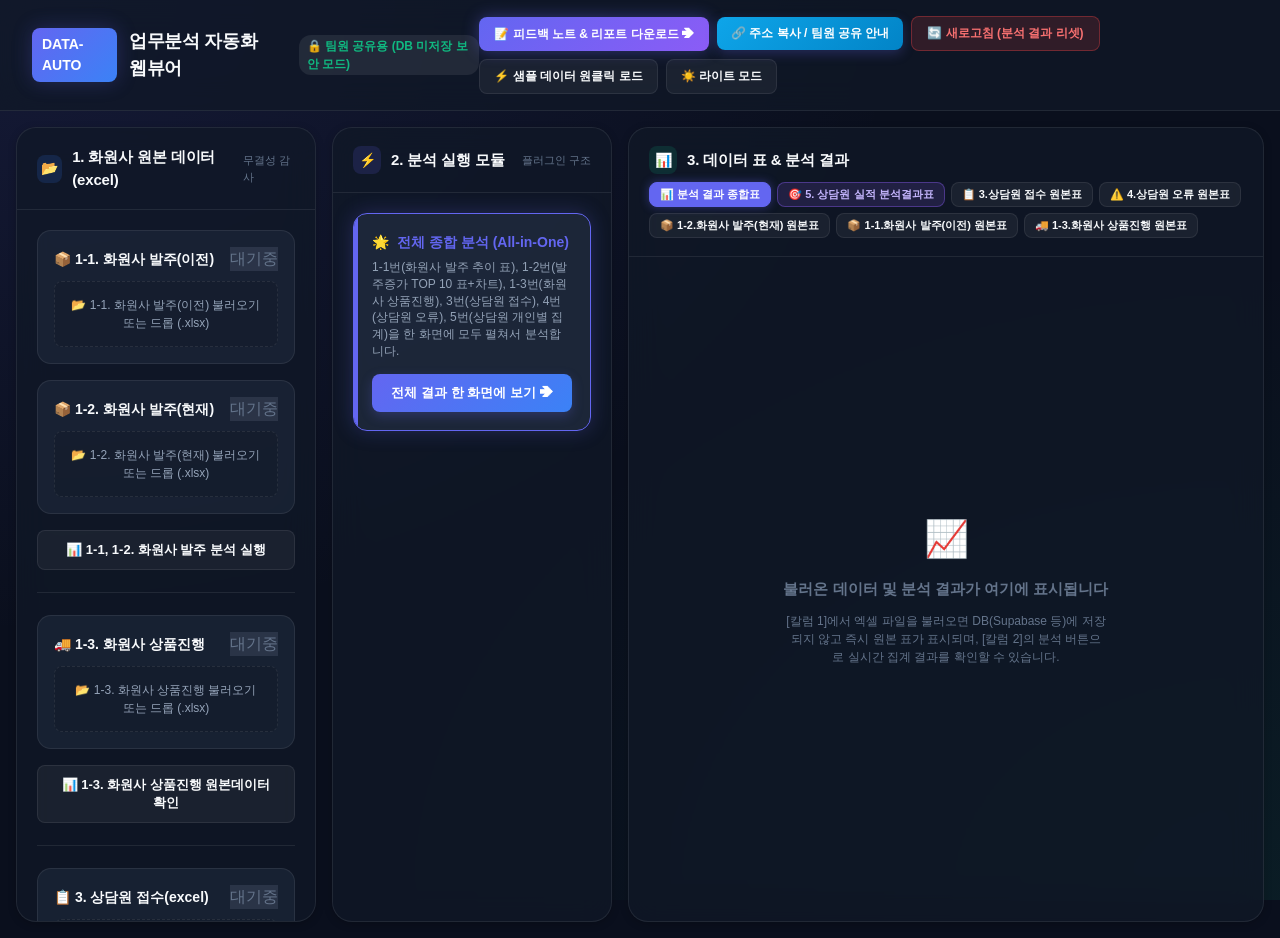
==== commit 9fa5fbc8: "화원사 발주현황 NO 기준 매칭 고도화, 제외 키워드 필터링, HGS 등급 추이 분석(1-3), 명칭 변경(이전/현재 체인발주) 및 피드백 화원사 탭(결과 1-1~1-4) 반영" ====
--- a/index.html
+++ b/index.html
@@ -291,6 +291,7 @@
   <script src="js/modules/orderTrend.js"></script>
   <script src="js/modules/floristRanking.js"></script>
   <script src="js/modules/productProgress.js"></script>
+  <script src="js/modules/hgsTrend.js"></script>
   <script src="js/modules/receptionCount.js"></script>
   <script src="js/modules/errorAnalysis.js"></script>
   <script src="js/modules/staffSummary.js"></script>
--- a/css/style.css
+++ b/css/style.css
@@ -0,0 +1,1574 @@
+/* 2026 Modern Glassmorphism & SaaS Analytics Theme */
+:root {
+  --bg-primary: #0a0f1d;
+  --bg-secondary: rgba(17, 24, 39, 0.75);
+  --bg-card: rgba(30, 41, 59, 0.65);
+  --bg-card-hover: rgba(30, 41, 59, 0.9);
+  --border-color: rgba(255, 255, 255, 0.08);
+  --border-focus: rgba(99, 102, 241, 0.6);
+  --text-primary: #f8fafc;
+  --text-secondary: #94a3b8;
+  --text-muted: #64748b;
+  --accent-blue: #3b82f6;
+  --accent-indigo: #6366f1;
+  --accent-emerald: #10b981;
+  --accent-amber: #f59e0b;
+  --accent-rose: #f43f5e;
+  --glass-blur: blur(16px);
+  --shadow-sm: 0 2px 8px rgba(0, 0, 0, 0.2);
+  --shadow-md: 0 8px 24px rgba(0, 0, 0, 0.35);
+  --shadow-glow: 0 0 20px rgba(99, 102, 241, 0.25);
+  --radius-sm: 8px;
+  --radius-md: 14px;
+  --radius-lg: 20px;
+  --font-family: -apple-system, BlinkMacSystemFont, "Pretendard", "Segoe UI", Roboto, sans-serif;
+}
+
+[data-theme="light"] {
+  --bg-primary: #f8fafc;
+  --bg-secondary: rgba(255, 255, 255, 0.85);
+  --bg-card: rgba(255, 255, 255, 0.9);
+  --bg-card-hover: #ffffff;
+  --border-color: rgba(226, 232, 240, 0.8);
+  --border-focus: rgba(99, 102, 241, 0.5);
+  --text-primary: #0f172a;
+  --text-secondary: #475569;
+  --text-muted: #94a3b8;
+  --shadow-sm: 0 2px 8px rgba(0, 0, 0, 0.04);
+  --shadow-md: 0 10px 25px rgba(0, 0, 0, 0.06);
+  --shadow-glow: 0 0 20px rgba(99, 102, 241, 0.15);
+}
+
+* {
+  box-sizing: border-box;
+  margin: 0;
+  padding: 0;
+}
+
+body {
+  font-family: var(--font-family);
+  background: var(--bg-primary);
+  color: var(--text-primary);
+  min-height: 100vh;
+  line-height: 1.5;
+  overflow-x: hidden;
+  background-image: 
+    radial-gradient(at 0% 0%, rgba(99, 102, 241, 0.12) 0px, transparent 50%),
+    radial-gradient(at 100% 100%, rgba(16, 185, 129, 0.08) 0px, transparent 50%);
+  background-attachment: fixed;
+  transition: background 0.3s ease, color 0.3s ease;
+}
+
+/* App Header */
+.app-header {
+  display: flex;
+  justify-content: space-between;
+  align-items: center;
+  padding: 16px 32px;
+  border-bottom: 1px solid var(--border-color);
+  background: var(--bg-secondary);
+  backdrop-filter: var(--glass-blur);
+  position: sticky;
+  top: 0;
+  z-index: 50;
+}
+
+.logo-area {
+  display: flex;
+  align-items: center;
+  gap: 12px;
+}
+
+.logo-badge {
+  background: linear-gradient(135deg, var(--accent-indigo), var(--accent-blue));
+  color: #fff;
+  font-weight: 800;
+  font-size: 14px;
+  padding: 6px 10px;
+  border-radius: var(--radius-sm);
+  box-shadow: var(--shadow-glow);
+}
+
+.app-title {
+  font-size: 18px;
+  font-weight: 700;
+  letter-spacing: -0.02em;
+}
+
+.app-subtitle {
+  font-size: 12px;
+  color: var(--text-muted);
+  margin-left: 8px;
+  padding: 2px 8px;
+  background: var(--border-color);
+  border-radius: 12px;
+}
+
+.header-actions {
+  display: flex;
+  align-items: center;
+  gap: 12px;
+}
+
+/* Layout 3 Columns */
+.main-dashboard {
+  display: grid;
+  grid-template-columns: 340px 320px 1fr;
+  gap: 24px;
+  padding: 24px 32px;
+  height: calc(100vh - 73px);
+  max-width: 1920px;
+  margin: 0 auto;
+}
+
+.dashboard-column {
+  display: flex;
+  flex-direction: column;
+  background: var(--bg-secondary);
+  border: 1px solid var(--border-color);
+  border-radius: var(--radius-lg);
+  backdrop-filter: var(--glass-blur);
+  box-shadow: var(--shadow-sm);
+  overflow: hidden;
+  transition: all 0.25s ease;
+}
+
+.dashboard-column:hover {
+  border-color: rgba(255, 255, 255, 0.14);
+}
+
+.column-header {
+  padding: 18px 20px;
+  border-bottom: 1px solid var(--border-color);
+  display: flex;
+  justify-content: space-between;
+  align-items: center;
+}
+
+.column-title-group {
+  display: flex;
+  align-items: center;
+  gap: 10px;
+}
+
+.column-icon {
+  width: 28px;
+  height: 28px;
+  border-radius: var(--radius-sm);
+  display: flex;
+  align-items: center;
+  justify-content: center;
+  font-size: 14px;
+}
+
+.col-1 .column-icon { background: rgba(59, 130, 246, 0.15); color: var(--accent-blue); }
+.col-2 .column-icon { background: rgba(99, 102, 241, 0.15); color: var(--accent-indigo); }
+.col-3 .column-icon { background: rgba(16, 185, 129, 0.15); color: var(--accent-emerald); }
+
+.column-title {
+  font-size: 15px;
+  font-weight: 700;
+  letter-spacing: -0.01em;
+}
+
+.column-body {
+  padding: 20px;
+  overflow-y: auto;
+  flex: 1;
+  display: flex;
+  flex-direction: column;
+  gap: 16px;
+}
+
+/* Slot & Card Styles */
+.vault-slot {
+  background: var(--bg-card);
+  border: 1px solid var(--border-color);
+  border-radius: var(--radius-md);
+  padding: 16px;
+  transition: all 0.2s ease;
+}
+
+.vault-slot:hover {
+  background: var(--bg-card-hover);
+  border-color: var(--border-focus);
+}
+
+.slot-header {
+  display: flex;
+  justify-content: space-between;
+  align-items: center;
+  margin-bottom: 10px;
+}
+
+.slot-name {
+  font-size: 14px;
+  font-weight: 600;
+}
+
+.slot-actions {
+  display: flex;
+  align-items: center;
+  gap: 6px;
+}
+
+.btn-cancel-slot {
+  display: none;
+  align-items: center;
+  justify-content: center;
+  gap: 3px;
+  padding: 3px 8px;
+  font-size: 11px;
+  font-weight: 700;
+  color: #ef4444;
+  background: rgba(239, 68, 68, 0.1);
+  border: 1px solid rgba(239, 68, 68, 0.35);
+  border-radius: 6px;
+  cursor: pointer;
+  transition: all 0.2s cubic-bezier(0.16, 1, 0.3, 1);
+  line-height: 1.2;
+}
+
+.btn-cancel-slot:hover {
+  background: #ef4444;
+  border-color: #ef4444;
+  color: #ffffff;
+  transform: translateY(-1px);
+  box-shadow: 0 2px 8px rgba(239, 68, 68, 0.35);
+}
+
+.btn-cancel-slot:active {
+  transform: translateY(0);
+}
+
+.badge-empty { background: rgba(148, 163, 184, 0.15); color: var(--text-muted); }
+.badge-ready { background: rgba(16, 185, 129, 0.15); color: var(--accent-emerald); }
+.badge-error { background: rgba(244, 63, 94, 0.15); color: var(--accent-rose); }
+
+/* File Drop Area */
+.file-dropzone {
+  position: relative;
+  border: 1.5px dashed var(--border-color);
+  border-radius: var(--radius-sm);
+  padding: 14px;
+  text-align: center;
+  cursor: pointer;
+  background: rgba(0, 0, 0, 0.1);
+  transition: all 0.2s ease;
+  user-select: none;
+}
+
+.file-dropzone:hover, .file-dropzone.dragover {
+  border-color: var(--accent-indigo);
+  background: rgba(99, 102, 241, 0.08);
+}
+
+.file-dropzone input[type="file"] {
+  position: absolute;
+  top: 0;
+  left: 0;
+  width: 100%;
+  height: 100%;
+  opacity: 0;
+  cursor: pointer;
+  z-index: 5;
+}
+
+.dropzone-label {
+  font-size: 12px;
+  color: var(--text-secondary);
+  pointer-events: none;
+  position: relative;
+  z-index: 1;
+}
+
+/* Buttons */
+.btn {
+  display: inline-flex;
+  align-items: center;
+  justify-content: center;
+  gap: 8px;
+  padding: 10px 16px;
+  font-size: 13px;
+  font-weight: 600;
+  border-radius: var(--radius-sm);
+  cursor: pointer;
+  border: none;
+  transition: all 0.2s ease;
+  width: 100%;
+}
+
+.btn-primary {
+  background: linear-gradient(135deg, var(--accent-indigo), var(--accent-blue));
+  color: white;
+  box-shadow: 0 4px 12px rgba(99, 102, 241, 0.25);
+}
+
+.btn-primary:hover {
+  opacity: 0.95;
+  transform: translateY(-1px);
+  box-shadow: 0 6px 16px rgba(99, 102, 241, 0.35);
+}
+
+.btn-secondary {
+  background: rgba(255, 255, 255, 0.05);
+  border: 1px solid var(--border-color);
+  color: var(--text-primary);
+}
+
+.btn-secondary:hover {
+  background: rgba(255, 255, 255, 0.1);
+  border-color: rgba(255, 255, 255, 0.2);
+}
+
+/* Action Cards in Column 2 */
+.action-card {
+  background: var(--bg-card);
+  border: 1px solid var(--border-color);
+  border-radius: var(--radius-md);
+  padding: 18px;
+  cursor: pointer;
+  transition: all 0.25s cubic-bezier(0.4, 0, 0.2, 1);
+  position: relative;
+  overflow: hidden;
+}
+
+.action-card::before {
+  content: "";
+  position: absolute;
+  top: 0;
+  left: 0;
+  width: 4px;
+  height: 100%;
+  background: var(--accent-indigo);
+  opacity: 0;
+  transition: opacity 0.2s ease;
+}
+
+.action-card:hover {
+  transform: translateY(-2px);
+  background: var(--bg-card-hover);
+  border-color: var(--border-focus);
+  box-shadow: var(--shadow-md);
+}
+
+.action-card:hover::before, .action-card.active::before {
+  opacity: 1;
+}
+
+.action-card.active {
+  border-color: var(--accent-indigo);
+  background: var(--bg-card-hover);
+  box-shadow: var(--shadow-glow);
+}
+
+.card-title {
+  font-size: 14px;
+  font-weight: 700;
+  margin-bottom: 6px;
+  display: flex;
+  align-items: center;
+  gap: 8px;
+}
+
+.card-desc {
+  font-size: 12px;
+  color: var(--text-secondary);
+  line-height: 1.4;
+  margin-bottom: 14px;
+}
+
+/* Integrity Banner */
+.integrity-box {
+  background: rgba(16, 185, 129, 0.1);
+  border: 1px solid rgba(16, 185, 129, 0.25);
+  border-radius: var(--radius-sm);
+  padding: 10px 14px;
+  font-size: 12px;
+  display: flex;
+  align-items: center;
+  gap: 8px;
+  color: #34d399;
+}
+
+.integrity-box.warning {
+  background: rgba(245, 158, 11, 0.1);
+  border-color: rgba(245, 158, 11, 0.25);
+  color: #fbbf24;
+}
+
+/* Result Column (Column 3) */
+.col-3-empty {
+  display: flex;
+  flex-direction: column;
+  align-items: center;
+  justify-content: center;
+  height: 100%;
+  color: var(--text-muted);
+  text-align: center;
+  gap: 12px;
+  padding: 40px;
+}
+
+.result-container {
+  display: flex;
+  flex-direction: column;
+  gap: 20px;
+  animation: fadeIn 0.3s ease;
+}
+
+@keyframes fadeIn {
+  from { opacity: 0; transform: translateY(6px); }
+  to { opacity: 1; transform: translateY(0); }
+}
+
+/* KPI Summary Cards */
+.kpi-row {
+  display: grid;
+  grid-template-columns: repeat(auto-fit, minmax(180px, 1fr));
+  gap: 16px;
+}
+
+.kpi-card {
+  background: var(--bg-card);
+  border: 1px solid var(--border-color);
+  border-radius: var(--radius-md);
+  padding: 16px;
+  display: flex;
+  flex-direction: column;
+  gap: 4px;
+}
+
+.kpi-label {
+  font-size: 12px;
+  color: var(--text-secondary);
+}
+
+.kpi-value {
+  font-size: 24px;
+  font-weight: 800;
+  letter-spacing: -0.02em;
+}
+
+.kpi-sub {
+  font-size: 12px;
+  display: flex;
+  align-items: center;
+  gap: 4px;
+}
+
+.text-positive { color: var(--accent-emerald); }
+.text-negative { color: var(--accent-rose); }
+
+/* Table Component */
+.table-wrapper {
+  background: var(--bg-card);
+  border: 1px solid var(--border-color);
+  border-radius: var(--radius-md);
+  overflow: hidden;
+  box-shadow: var(--shadow-sm);
+}
+
+.table-toolbar {
+  padding: 12px 16px;
+  border-bottom: 1px solid var(--border-color);
+  display: flex;
+  justify-content: space-between;
+  align-items: center;
+  background: rgba(0, 0, 0, 0.1);
+}
+
+.table-search {
+  background: rgba(255, 255, 255, 0.05);
+  border: 1px solid var(--border-color);
+  color: var(--text-primary);
+  padding: 6px 12px;
+  border-radius: var(--radius-sm);
+  font-size: 12px;
+  outline: none;
+  width: 220px;
+}
+
+.table-search:focus {
+  border-color: var(--accent-indigo);
+}
+
+.data-table {
+  width: 100%;
+  border-collapse: collapse;
+  font-size: 13px;
+  text-align: left;
+}
+
+.data-table th {
+  background: rgba(0, 0, 0, 0.15);
+  color: var(--text-secondary);
+  font-weight: 600;
+  padding: 12px 16px;
+  border-bottom: 1px solid var(--border-color);
+  cursor: pointer;
+  user-select: none;
+}
+
+.data-table th:hover {
+  color: var(--text-primary);
+}
+
+.data-table td {
+  padding: 12px 16px;
+  border-bottom: 1px solid var(--border-color);
+  color: var(--text-primary);
+}
+
+.data-table tr:hover td {
+  background: rgba(255, 255, 255, 0.02);
+}
+
+/* Rank Badge */
+.rank-badge {
+  display: inline-flex;
+  align-items: center;
+  justify-content: center;
+  width: 24px;
+  height: 24px;
+  border-radius: 50%;
+  font-size: 11px;
+  font-weight: 800;
+}
+
+.rank-1 { background: #ffd700; color: #000; box-shadow: 0 0 10px rgba(255, 215, 0, 0.4); }
+.rank-2 { background: #c0c0c0; color: #000; }
+.rank-3 { background: #cd7f32; color: #fff; }
+.rank-other { background: rgba(255, 255, 255, 0.1); color: var(--text-secondary); }
+
+/* Chart Container */
+.chart-card {
+  background: var(--bg-card);
+  border: 1px solid var(--border-color);
+  border-radius: var(--radius-md);
+  padding: 20px;
+  margin-top: 20px;
+}
+
+.chart-header {
+  display: flex;
+  justify-content: space-between;
+  align-items: center;
+  margin-bottom: 16px;
+}
+
+.chart-title {
+  font-size: 14px;
+  font-weight: 700;
+}
+
+.chart-wrapper {
+  position: relative;
+  height: 340px;
+  width: 100%;
+}
+
+/* Scrollbar */
+::-webkit-scrollbar {
+  width: 6px;
+  height: 6px;
+}
+::-webkit-scrollbar-track {
+  background: transparent;
+}
+::-webkit-scrollbar-thumb {
+  background: rgba(255, 255, 255, 0.15);
+  border-radius: 3px;
+}
+::-webkit-scrollbar-thumb:hover {
+  background: rgba(255, 255, 255, 0.3);
+}
+
+/* Responsive */
+@media (max-width: 1280px) {
+  .main-dashboard {
+    grid-template-columns: 300px 280px 1fr;
+    padding: 16px;
+    gap: 16px;
+  }
+}
+@media (max-width: 1024px) {
+  .main-dashboard {
+    grid-template-columns: 1fr;
+    height: auto;
+  }
+}
+
+/* View Tabs & Toast Feedback */
+.tab-btn {
+  transition: all 0.2s ease;
+  border-radius: var(--radius-sm);
+  cursor: pointer;
+}
+.tab-btn:hover {
+  border-color: var(--accent-indigo);
+  color: var(--text-primary);
+}
+.tab-btn.active {
+  background: var(--accent-indigo) !important;
+  color: #fff !important;
+  border-color: var(--accent-indigo) !important;
+  box-shadow: 0 0 10px rgba(99, 102, 241, 0.4);
+}
+
+.toast-container {
+  position: fixed;
+  bottom: 24px;
+  right: 24px;
+  display: flex;
+  flex-direction: column;
+  gap: 10px;
+  z-index: 9999;
+  pointer-events: none;
+}
+.toast-message {
+  pointer-events: auto;
+  background: rgba(15, 23, 42, 0.95);
+  color: #f8fafc;
+  border: 1px solid rgba(99, 102, 241, 0.4);
+  backdrop-filter: blur(8px);
+  padding: 12px 20px;
+  border-radius: var(--radius-md);
+  font-size: 13px;
+  font-weight: 600;
+  box-shadow: 0 10px 25px rgba(0, 0, 0, 0.4);
+  display: flex;
+  align-items: center;
+  gap: 10px;
+  animation: slideInUp 0.25s ease-out forwards;
+  transition: opacity 0.3s ease, transform 0.3s ease;
+}
+@keyframes slideInUp {
+}
+
+/* ==========================================================================
+   Feedback Notes Page & Print Styles
+   ========================================================================== */
+.feedback-page-container {
+  max-width: 1440px;
+  margin: 0 auto;
+  padding: 24px 32px 60px;
+}
+
+.feedback-banner {
+  background: linear-gradient(135deg, rgba(99, 102, 241, 0.15), rgba(16, 185, 129, 0.12));
+  border: 1px solid rgba(99, 102, 241, 0.3);
+  border-radius: var(--radius-lg);
+  padding: 24px 32px;
+  margin-bottom: 24px;
+  display: flex;
+  justify-content: space-between;
+  align-items: center;
+  flex-wrap: wrap;
+  gap: 16px;
+  box-shadow: var(--shadow-md);
+  position: relative;
+  overflow: hidden;
+}
+
+.feedback-banner::after {
+  content: "";
+  position: absolute;
+  top: -50px;
+  right: -50px;
+  width: 150px;
+  height: 150px;
+  background: radial-gradient(circle, rgba(99, 102, 241, 0.25) 0%, transparent 70%);
+  border-radius: 50%;
+  pointer-events: none;
+}
+
+.feedback-banner-title {
+  font-size: 22px;
+  font-weight: 800;
+  letter-spacing: -0.02em;
+  display: flex;
+  align-items: center;
+  gap: 10px;
+}
+
+.feedback-banner-desc {
+  font-size: 13px;
+  color: var(--text-secondary);
+  margin-top: 6px;
+  line-height: 1.6;
+}
+
+.feedback-section-title {
+  font-size: 18px;
+  font-weight: 800;
+  letter-spacing: -0.01em;
+  margin-bottom: 16px;
+  display: flex;
+  align-items: center;
+  gap: 10px;
+}
+
+.feedback-card-grid {
+  display: grid;
+  grid-template-columns: repeat(auto-fit, minmax(360px, 1fr));
+  gap: 18px;
+  margin-bottom: 24px;
+}
+
+.feedback-note-card {
+  background: var(--bg-card);
+  border: 1px solid var(--border-color);
+  border-radius: var(--radius-md);
+  padding: 20px;
+  transition: all 0.25s ease;
+  backdrop-filter: var(--glass-blur);
+  display: flex;
+  flex-direction: column;
+}
+
+.feedback-note-card:hover {
+  background: var(--bg-card-hover);
+  border-color: var(--border-focus);
+  box-shadow: var(--shadow-md);
+  transform: translateY(-2px);
+}
+
+.feedback-card-head {
+  display: flex;
+  justify-content: space-between;
+  align-items: flex-start;
+  margin-bottom: 12px;
+  padding-bottom: 10px;
+  border-bottom: 1px solid var(--border-color);
+}
+
+.feedback-card-title {
+  font-size: 15px;
+  font-weight: 700;
+  display: flex;
+  align-items: center;
+  gap: 8px;
+}
+
+.feedback-card-badge {
+  font-size: 11px;
+  font-weight: 700;
+  padding: 3px 8px;
+  border-radius: 6px;
+}
+
+.badge-growth {
+  background: rgba(16, 185, 129, 0.15);
+  color: #10b981;
+  border: 1px solid rgba(16, 185, 129, 0.3);
+}
+
+.badge-warning {
+  background: rgba(245, 158, 11, 0.15);
+  color: #f59e0b;
+  border: 1px solid rgba(245, 158, 11, 0.3);
+}
+
+.badge-danger {
+  background: rgba(244, 63, 94, 0.15);
+  color: #f43f5e;
+  border: 1px solid rgba(244, 63, 94, 0.3);
+}
+
+.badge-info {
+  background: rgba(99, 102, 241, 0.15);
+  color: #818cf8;
+  border: 1px solid rgba(99, 102, 241, 0.3);
+}
+
+.feedback-item-list {
+  list-style: none;
+  display: flex;
+  flex-direction: column;
+  gap: 10px;
+  font-size: 13px;
+  line-height: 1.6;
+}
+
+.feedback-item-list li {
+  position: relative;
+  padding-left: 18px;
+}
+
+.feedback-item-list li::before {
+  content: "•";
+  position: absolute;
+  left: 4px;
+  color: var(--accent-indigo);
+  font-weight: bold;
+}
+
+.feedback-item-list li strong {
+  color: var(--text-primary);
+}
+
+/* Coach Highlight Cards */
+.coach-grid {
+  display: grid;
+  grid-template-columns: repeat(auto-fit, minmax(280px, 1fr));
+  gap: 14px;
+  margin-top: 14px;
+}
+
+.coach-card {
+  background: rgba(15, 23, 42, 0.45);
+  border: 1px solid var(--border-color);
+  border-radius: var(--radius-sm);
+  padding: 14px 16px;
+  display: flex;
+  flex-direction: column;
+  gap: 6px;
+}
+
+[data-theme="light"] .coach-card {
+  background: rgba(255, 255, 255, 0.7);
+}
+
+.coach-card.coach-best {
+  border-left: 4px solid #10b981;
+}
+
+.coach-card.coach-warn {
+  border-left: 4px solid #f43f5e;
+}
+
+.coach-card.coach-normal {
+  border-left: 4px solid #6366f1;
+}
+
+.coach-name {
+  font-weight: 700;
+  font-size: 14px;
+  display: flex;
+  justify-content: space-between;
+  align-items: center;
+}
+
+.coach-metrics {
+  font-size: 11px;
+  color: var(--text-muted);
+}
+
+.coach-desc {
+  font-size: 12px;
+  line-height: 1.5;
+  color: var(--text-secondary);
+}
+
+/* Roadmap Timeline */
+.timeline-list {
+  display: flex;
+  flex-direction: column;
+  gap: 14px;
+  position: relative;
+  padding-left: 20px;
+  margin-top: 10px;
+}
+
+.timeline-list::before {
+  content: "";
+  position: absolute;
+  left: 6px;
+  top: 8px;
+  bottom: 8px;
+  width: 2px;
+  background: var(--border-color);
+}
+
+.timeline-step {
+  position: relative;
+  font-size: 13px;
+}
+
+.timeline-step::before {
+  content: "";
+  position: absolute;
+  left: -20px;
+  top: 5px;
+  width: 10px;
+  height: 10px;
+  border-radius: 50%;
+  background: var(--accent-indigo);
+  box-shadow: 0 0 8px rgba(99, 102, 241, 0.6);
+}
+
+/* Interactive Memo Area */
+.memo-container {
+  background: var(--bg-card);
+  border: 1px solid var(--border-color);
+  border-radius: var(--radius-lg);
+  padding: 24px;
+  margin-top: 24px;
+}
+
+.memo-textarea {
+  width: 100%;
+  min-height: 120px;
+  background: rgba(0, 0, 0, 0.2);
+  border: 1px solid var(--border-color);
+  border-radius: var(--radius-sm);
+  color: var(--text-primary);
+  font-family: inherit;
+  font-size: 13px;
+  line-height: 1.6;
+  padding: 12px 14px;
+  resize: vertical;
+  outline: none;
+  transition: border-color 0.2s ease;
+}
+
+[data-theme="light"] .memo-textarea {
+  background: #ffffff;
+}
+
+.memo-textarea:focus {
+  border-color: var(--accent-indigo);
+  box-shadow: 0 0 0 3px rgba(99, 102, 241, 0.15);
+}
+
+/* Team Navigation & Sub-Pages */
+.team-nav-container {
+  display: flex;
+  gap: 8px;
+  margin-bottom: 24px;
+  overflow-x: auto;
+  padding: 6px 4px;
+  border-bottom: 1px solid var(--border-color);
+}
+
+.team-nav-btn {
+  display: inline-flex;
+  align-items: center;
+  gap: 8px;
+  padding: 10px 18px;
+  border-radius: var(--radius-sm);
+  background: var(--bg-card);
+  border: 1px solid var(--border-color);
+  color: var(--text-secondary);
+  font-size: 13px;
+  font-weight: 700;
+  cursor: pointer;
+  white-space: nowrap;
+  transition: all 0.2s ease;
+}
+
+.team-nav-btn:hover {
+  background: var(--bg-card-hover);
+  color: var(--text-primary);
+  border-color: var(--accent-indigo);
+}
+
+.team-nav-btn.active {
+  background: linear-gradient(135deg, rgba(99, 102, 241, 0.2), rgba(59, 130, 246, 0.2));
+  color: #fff;
+  border-color: var(--accent-indigo);
+  box-shadow: var(--shadow-glow);
+}
+
+[data-theme="light"] .team-nav-btn.active {
+  background: linear-gradient(135deg, rgba(99, 102, 241, 0.15), rgba(59, 130, 246, 0.15));
+  color: var(--accent-indigo);
+  border-color: var(--accent-indigo);
+}
+
+/* Team Header Card */
+.team-profile-banner {
+  background: linear-gradient(135deg, rgba(30, 41, 59, 0.8), rgba(15, 23, 42, 0.9));
+  border: 1px solid var(--border-color);
+  border-radius: var(--radius-lg);
+  padding: 24px 28px;
+  margin-bottom: 24px;
+  display: flex;
+  justify-content: space-between;
+  align-items: center;
+  flex-wrap: wrap;
+  gap: 16px;
+  position: relative;
+  overflow: hidden;
+}
+
+[data-theme="light"] .team-profile-banner {
+  background: linear-gradient(135deg, #ffffff, #f1f5f9);
+}
+
+.team-profile-banner::after {
+  content: "";
+  position: absolute;
+  top: 0;
+  left: 0;
+  bottom: 0;
+  width: 6px;
+  background: linear-gradient(180deg, var(--accent-indigo), var(--accent-emerald));
+}
+
+.team-profile-title {
+  font-size: 20px;
+  font-weight: 800;
+  letter-spacing: -0.02em;
+  display: flex;
+  align-items: center;
+  gap: 10px;
+}
+
+.team-profile-sub {
+  font-size: 13px;
+  color: var(--text-secondary);
+  margin-top: 4px;
+}
+
+/* Team Leader Coaching Box */
+.leader-coaching-box {
+  background: rgba(99, 102, 241, 0.08);
+  border: 1px solid rgba(99, 102, 241, 0.35);
+  border-left: 6px solid var(--accent-indigo);
+  border-radius: var(--radius-md);
+  padding: 20px 24px;
+  margin-bottom: 28px;
+}
+
+.leader-box-title {
+  font-size: 15px;
+  font-weight: 800;
+  color: var(--accent-indigo);
+  display: flex;
+  align-items: center;
+  gap: 8px;
+  margin-bottom: 10px;
+}
+
+.leader-box-content {
+  font-size: 13px;
+  line-height: 1.65;
+  color: var(--text-primary);
+}
+
+/* Leader Core Management Points Interactive Box */
+.leader-points-container {
+  margin-top: 14px;
+  background: rgba(15, 23, 42, 0.45);
+  border: 1px solid rgba(99, 102, 241, 0.25);
+  border-radius: 10px;
+  padding: 14px 18px;
+}
+
+[data-theme="light"] .leader-points-container {
+  background: rgba(241, 245, 249, 0.7);
+  border: 1px solid rgba(99, 102, 241, 0.2);
+}
+
+.leader-points-header {
+  display: flex;
+  justify-content: space-between;
+  align-items: center;
+  flex-wrap: wrap;
+  gap: 10px;
+  margin-bottom: 12px;
+  padding-bottom: 10px;
+  border-bottom: 1px dashed var(--border-color);
+}
+
+.leader-points-title {
+  display: flex;
+  align-items: center;
+  gap: 8px;
+  font-size: 14px;
+  font-weight: 700;
+  color: var(--text-primary);
+}
+
+.leader-points-badge {
+  font-size: 11px;
+  font-weight: 600;
+  padding: 2px 8px;
+  border-radius: 4px;
+  background: rgba(99, 102, 241, 0.15);
+  color: var(--accent-indigo);
+}
+
+.leader-points-actions {
+  display: flex;
+  align-items: center;
+  gap: 6px;
+  flex-wrap: wrap;
+}
+
+.btn-lp {
+  font-size: 11px;
+  font-weight: 700;
+  padding: 6px 12px;
+  border-radius: 6px;
+  border: 1px solid var(--border-color);
+  cursor: pointer;
+  transition: all 0.2s ease;
+  display: inline-flex;
+  align-items: center;
+  gap: 4px;
+}
+
+.btn-lp-add {
+  background: rgba(16, 185, 129, 0.15);
+  color: #10b981;
+  border-color: rgba(16, 185, 129, 0.35);
+}
+
+.btn-lp-add:hover {
+  background: rgba(16, 185, 129, 0.28);
+  color: #059669;
+  transform: translateY(-1px);
+}
+
+.btn-lp-save {
+  background: rgba(99, 102, 241, 0.18);
+  color: #818cf8;
+  border-color: rgba(99, 102, 241, 0.45);
+}
+
+.btn-lp-save:hover {
+  background: rgba(99, 102, 241, 0.35);
+  color: #ffffff;
+  transform: translateY(-1px);
+}
+
+.btn-lp-reset {
+  background: rgba(148, 163, 184, 0.1);
+  color: var(--text-secondary);
+  border-color: rgba(148, 163, 184, 0.25);
+}
+
+.btn-lp-reset:hover {
+  background: rgba(148, 163, 184, 0.2);
+  color: var(--text-primary);
+}
+
+.leader-points-list {
+  display: flex;
+  flex-direction: column;
+  gap: 8px;
+}
+
+.leader-point-item {
+  display: flex;
+  align-items: flex-start;
+  gap: 10px;
+  padding: 8px 12px;
+  border-radius: 8px;
+  background: rgba(255, 255, 255, 0.03);
+  border: 1px solid var(--border-color);
+  transition: background 0.2s ease, border-color 0.2s ease;
+}
+
+[data-theme="light"] .leader-point-item {
+  background: #ffffff;
+  border-color: rgba(226, 232, 240, 0.9);
+}
+
+.leader-point-item:hover {
+  background: rgba(255, 255, 255, 0.06);
+  border-color: rgba(99, 102, 241, 0.4);
+}
+
+[data-theme="light"] .leader-point-item:hover {
+  background: #ffffff;
+  border-color: var(--accent-indigo);
+  box-shadow: 0 2px 8px rgba(99, 102, 241, 0.08);
+}
+
+.leader-point-num {
+  font-weight: 800;
+  color: var(--accent-indigo);
+  font-size: 13px;
+  line-height: 1.6;
+  min-width: 20px;
+}
+
+.leader-point-text {
+  flex: 1;
+  font-size: 13px;
+  line-height: 1.65;
+  color: var(--text-primary);
+  outline: none;
+  border-radius: 4px;
+  padding: 2px 6px;
+  transition: background 0.2s ease, box-shadow 0.2s ease;
+}
+
+.leader-point-text:focus {
+  background: rgba(99, 102, 241, 0.1);
+  box-shadow: 0 0 0 2px rgba(99, 102, 241, 0.4);
+}
+
+[data-theme="light"] .leader-point-text:focus {
+  background: rgba(99, 102, 241, 0.05);
+}
+
+.leader-point-text:empty:before {
+  content: attr(data-placeholder);
+  color: var(--text-muted);
+}
+
+.btn-lp-delete {
+  background: none;
+  border: none;
+  color: var(--text-muted);
+  font-size: 13px;
+  cursor: pointer;
+  padding: 2px 6px;
+  border-radius: 4px;
+  opacity: 0.6;
+  transition: all 0.2s ease;
+  line-height: 1.6;
+}
+
+.btn-lp-delete:hover {
+  opacity: 1;
+  color: #ef4444;
+  background: rgba(239, 68, 68, 0.15);
+}
+
+.leader-points-tip {
+  margin-top: 10px;
+  font-size: 11px;
+  color: var(--text-secondary);
+  line-height: 1.5;
+}
+
+/* Member Individual Feedback Grid */
+.members-feedback-grid {
+  display: grid;
+  grid-template-columns: repeat(auto-fill, minmax(360px, 1fr));
+  gap: 20px;
+  margin-bottom: 32px;
+}
+
+.member-feedback-card {
+  background: var(--bg-card);
+  border: 1px solid var(--border-color);
+  border-radius: var(--radius-md);
+  padding: 20px;
+  display: flex;
+  flex-direction: column;
+  gap: 14px;
+  transition: transform 0.2s ease, border-color 0.2s ease, box-shadow 0.2s ease;
+  position: relative;
+}
+
+.member-feedback-card:hover {
+  transform: translateY(-2px);
+  border-color: rgba(99, 102, 241, 0.4);
+  box-shadow: var(--shadow-md);
+}
+
+.member-feedback-card.card-best {
+  border-left: 5px solid #10b981;
+}
+
+.member-feedback-card.card-warn {
+  border-left: 5px solid #f43f5e;
+}
+
+.member-feedback-card.card-normal {
+  border-left: 5px solid #6366f1;
+}
+
+.member-feedback-card.card-ready {
+  border-left: 5px solid #94a3b8;
+}
+
+.member-card-header {
+  display: flex;
+  justify-content: space-between;
+  align-items: center;
+}
+
+.member-card-name {
+  font-size: 16px;
+  font-weight: 800;
+  display: flex;
+  align-items: center;
+  gap: 8px;
+}
+
+.member-role-badge {
+  font-size: 11px;
+  padding: 2px 8px;
+  border-radius: 4px;
+  font-weight: 700;
+}
+
+.role-leader {
+  background: rgba(99, 102, 241, 0.2);
+  color: #c7d2fe;
+}
+
+.role-member {
+  background: rgba(100, 116, 139, 0.2);
+  color: #cbd5e1;
+}
+
+.member-stats-strip {
+  display: grid;
+  grid-template-columns: repeat(4, 1fr);
+  background: rgba(0, 0, 0, 0.2);
+  border-radius: var(--radius-sm);
+  padding: 10px;
+  text-align: center;
+  gap: 4px;
+}
+
+[data-theme="light"] .member-stats-strip {
+  background: #f1f5f9;
+}
+
+.stat-strip-item .stat-strip-label {
+  font-size: 10px;
+  color: var(--text-muted);
+  margin-bottom: 2px;
+}
+
+.stat-strip-item .stat-strip-val {
+  font-size: 13px;
+  font-weight: 800;
+}
+
+.feedback-section-pill {
+  font-size: 12px;
+  line-height: 1.55;
+  padding: 8px 12px;
+  border-radius: var(--radius-sm);
+  margin-bottom: 6px;
+}
+
+.pill-strength {
+  background: rgba(16, 185, 129, 0.1);
+  border: 1px solid rgba(16, 185, 129, 0.25);
+  color: var(--text-primary);
+}
+
+.pill-improvement {
+  background: rgba(244, 63, 94, 0.08);
+  border: 1px solid rgba(244, 63, 94, 0.2);
+  color: var(--text-primary);
+}
+
+.pill-action {
+  background: rgba(99, 102, 241, 0.08);
+  border: 1px solid rgba(99, 102, 241, 0.25);
+  color: var(--text-primary);
+}
+
+/* Core Practical Notes Container (Placed Below) */
+.core-practical-container {
+  background: var(--bg-card);
+  border: 1px solid var(--border-color);
+  border-radius: var(--radius-lg);
+  padding: 24px;
+  margin-top: 24px;
+  margin-bottom: 32px;
+  border-top: 4px solid var(--accent-indigo);
+}
+
+/* Print Optimization */
+@media print {
+  body {
+    background: #ffffff !important;
+    color: #111827 !important;
+    font-size: 10pt;
+  }
+  .app-header,
+  .table-toolbar,
+  .header-actions,
+  .tab-btn,
+  .team-nav-container,
+  #btn-download-html,
+  #btn-print-report,
+  #btn-sync-samples,
+  #theme-toggle,
+  .toast-container {
+    display: none !important;
+  }
+  .feedback-page-container {
+    max-width: 100% !important;
+    padding: 0 !important;
+  }
+  .team-print-page {
+    page-break-before: always;
+  }
+  .feedback-banner,
+  .feedback-note-card,
+  .data-table,
+  .kpi-card,
+  .memo-container,
+  .member-feedback-card,
+  .leader-coaching-box,
+  .core-practical-container,
+  .leader-points-container {
+    background: #ffffff !important;
+    border: 1px solid #d1d5db !important;
+    box-shadow: none !important;
+    color: #111827 !important;
+    break-inside: avoid;
+    margin-bottom: 14px !important;
+  }
+  .leader-points-actions,
+  .btn-lp-delete,
+  .leader-points-tip,
+  .leader-points-badge {
+    display: none !important;
+  }
+  .leader-point-item {
+    background: transparent !important;
+    border: none !important;
+    padding: 3px 0 !important;
+  }
+  .data-table th {
+    background: #f3f4f6 !important;
+    color: #111827 !important;
+  }
+  .data-table td {
+    border-color: #e5e7eb !important;
+    color: #111827 !important;
+  }
+}
+
+/* ==========================================================================
+   공유 가이드 모달 (Share Guide Modal)
+   ========================================================================== */
+.modal-overlay {
+  position: fixed;
+  top: 0;
+  left: 0;
+  right: 0;
+  bottom: 0;
+  background: rgba(0, 0, 0, 0.7);
+  backdrop-filter: blur(8px);
+  -webkit-backdrop-filter: blur(8px);
+  z-index: 9999;
+  display: flex;
+  align-items: center;
+  justify-content: center;
+  padding: 20px;
+  opacity: 0;
+  visibility: hidden;
+  transition: opacity 0.25s ease, visibility 0.25s ease;
+}
+
+.modal-overlay.active {
+  opacity: 1;
+  visibility: visible;
+}
+
+.modal-card {
+  background: var(--bg-card);
+  border: 1px solid var(--border-color);
+  border-radius: 16px;
+  width: 100%;
+  max-width: 600px;
+  max-height: 90vh;
+  overflow-y: auto;
+  box-shadow: 0 20px 40px rgba(0, 0, 0, 0.5);
+  display: flex;
+  flex-direction: column;
+  transform: translateY(20px) scale(0.98);
+  transition: transform 0.25s cubic-bezier(0.16, 1, 0.3, 1);
+}
+
+.modal-overlay.active .modal-card {
+  transform: translateY(0) scale(1);
+}
+
+.modal-header {
+  padding: 20px 24px;
+  border-bottom: 1px solid var(--border-color);
+  display: flex;
+  align-items: center;
+  justify-content: space-between;
+}
+
+.modal-title-group {
+  display: flex;
+  align-items: center;
+  gap: 10px;
+}
+
+.modal-icon {
+  font-size: 24px;
+}
+
+.modal-title {
+  font-size: 17px;
+  font-weight: 800;
+  color: var(--text-primary);
+  margin: 0;
+}
+
+.modal-close-btn {
+  background: transparent;
+  border: none;
+  font-size: 20px;
+  color: var(--text-muted);
+  cursor: pointer;
+  padding: 4px 8px;
+  border-radius: 6px;
+  transition: all 0.15s ease;
+}
+
+.modal-close-btn:hover {
+  color: var(--text-primary);
+  background: rgba(255, 255, 255, 0.1);
+}
+
+.modal-body {
+  padding: 24px;
+  display: flex;
+  flex-direction: column;
+  gap: 18px;
+  font-size: 13px;
+  line-height: 1.6;
+}
+
+.modal-alert-box {
+  background: rgba(239, 68, 68, 0.1);
+  border: 1px solid rgba(239, 68, 68, 0.3);
+  border-left: 4px solid #ef4444;
+  border-radius: 10px;
+  padding: 14px 16px;
+  color: #fca5a5;
+  font-size: 13px;
+}
+
+.modal-section-card {
+  background: rgba(0, 0, 0, 0.2);
+  border: 1px solid var(--border-color);
+  border-radius: 12px;
+  padding: 16px;
+  display: flex;
+  flex-direction: column;
+  gap: 8px;
+}
+
+.modal-section-title {
+  font-size: 14px;
+  font-weight: 800;
+  display: flex;
+  align-items: center;
+  gap: 6px;
+  color: var(--text-primary);
+}
+
+.modal-footer {
+  padding: 16px 24px;
+  border-top: 1px solid var(--border-color);
+  display: flex;
+  justify-content: flex-end;
+  gap: 10px;
+  background: rgba(0, 0, 0, 0.15);
+}
+
+
+
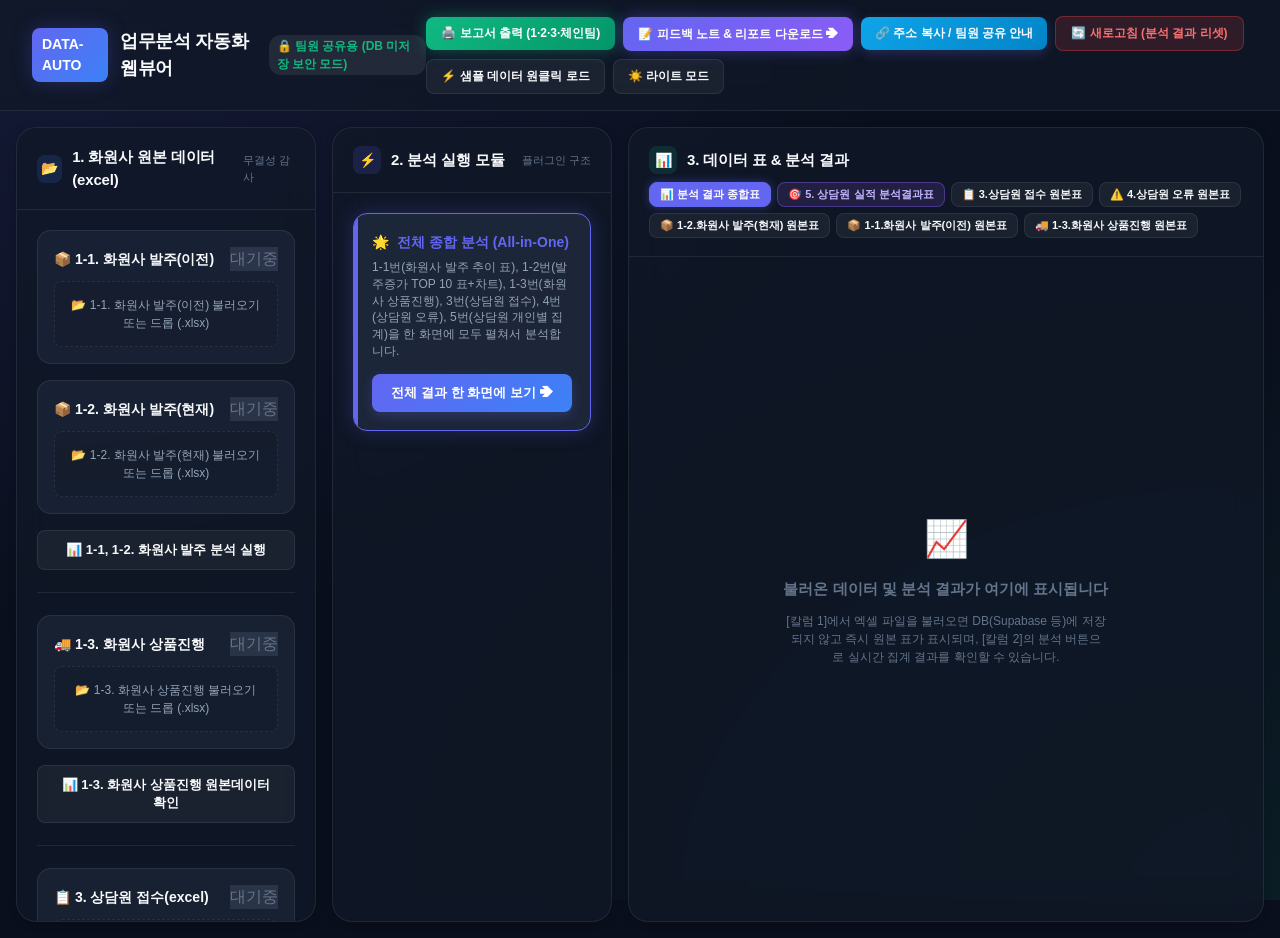
==== commit dc0b5f4c: "화원사 발주현황 NO 기준 매칭 고도화, 제외 키워드 필터링, HGS 등급 추이 분석(1-3), 명칭 변경(이전/현재 체인발주) 및 피드백 화원사 탭(결과 1-1~1-4) 반영" ====
--- a/index.html
+++ b/index.html
@@ -27,6 +27,9 @@
     </div>
 
     <div class="header-actions" style="display: flex; gap: 8px; align-items: center; flex-wrap: wrap;">
+      <button class="btn btn-primary" id="btn-open-team-reports" style="font-size: 12px; width: auto; padding: 8px 15px; background: linear-gradient(135deg, #10b981, #059669); border: none; font-weight: 800; display: inline-flex; align-items: center; gap: 6px; box-shadow: 0 0 16px rgba(16, 185, 129, 0.4);">
+        🖨️ 보고서 출력 (1·2·3·체인팀)
+      </button>
       <a href="feedback.html" class="btn btn-primary" id="btn-go-feedback" style="font-size: 12px; width: auto; padding: 8px 15px; text-decoration: none; display: inline-flex; align-items: center; gap: 6px; background: linear-gradient(135deg, #6366f1, #8b5cf6); border: none; box-shadow: 0 0 16px rgba(99, 102, 241, 0.4); font-weight: 700;">
         📝 피드백 노트 & 리포트 다운로드 ➔
       </a>
@@ -298,6 +301,7 @@
   <script src="js/modules/registry.js"></script>
   <script src="js/ui/tableRenderer.js"></script>
   <script src="js/ui/chartRenderer.js"></script>
+  <script src="js/teamReports.js"></script>
   <script src="js/app.js"></script>
 </body>
 </html>
--- a/css/style.css
+++ b/css/style.css
@@ -1570,5 +1570,498 @@
   background: rgba(0, 0, 0, 0.15);
 }
 
-
-
+/* ==========================================================================
+   팀별 주간 업무 목표 보고서 모달 & A4 서식 스타일 (Team Reports Modal & A4 Sheet)
+   ========================================================================== */
+.team-report-modal-overlay {
+  position: fixed;
+  top: 0;
+  left: 0;
+  right: 0;
+  bottom: 0;
+  background: rgba(0, 0, 0, 0.78);
+  backdrop-filter: blur(8px);
+  -webkit-backdrop-filter: blur(8px);
+  z-index: 10000;
+  display: flex;
+  align-items: center;
+  justify-content: center;
+  padding: 20px;
+  opacity: 0;
+  visibility: hidden;
+  transition: opacity 0.25s ease, visibility 0.25s ease;
+}
+
+.team-report-modal-overlay.show {
+  opacity: 1;
+  visibility: visible;
+}
+
+.team-report-modal-card {
+  max-width: 1040px;
+  width: 96%;
+  max-height: 94vh;
+  display: flex;
+  flex-direction: column;
+  background: #1e293b;
+  border: 1px solid rgba(255, 255, 255, 0.12);
+  border-radius: 16px;
+  overflow: hidden;
+  box-shadow: 0 25px 60px rgba(0, 0, 0, 0.6);
+  animation: trModalPop 0.25s cubic-bezier(0.16, 1, 0.3, 1);
+}
+
+@keyframes trModalPop {
+  from { transform: scale(0.96) translateY(10px); opacity: 0; }
+  to { transform: scale(1) translateY(0); opacity: 1; }
+}
+
+.team-report-modal-header {
+  padding: 16px 24px;
+  display: flex;
+  align-items: center;
+  justify-content: space-between;
+  border-bottom: 1px solid rgba(255, 255, 255, 0.1);
+  background: rgba(15, 23, 42, 0.7);
+  gap: 16px;
+  flex-wrap: wrap;
+}
+
+.tr-header-title-group {
+  display: flex;
+  align-items: center;
+  gap: 12px;
+}
+
+.tr-header-icon {
+  font-size: 26px;
+  padding: 8px;
+  background: rgba(16, 185, 129, 0.15);
+  border: 1px solid rgba(16, 185, 129, 0.3);
+  border-radius: 10px;
+}
+
+.tr-header-title {
+  font-size: 16px;
+  font-weight: 800;
+  color: #f8fafc;
+  margin: 0 0 2px 0;
+}
+
+.tr-header-subtitle {
+  font-size: 11.5px;
+  color: #94a3b8;
+  margin: 0;
+}
+
+.tr-header-actions {
+  display: flex;
+  align-items: center;
+  gap: 8px;
+}
+
+.tr-btn-print {
+  font-size: 12px;
+  font-weight: 700;
+  padding: 8px 16px;
+  background: linear-gradient(135deg, #10b981, #059669);
+  border: none;
+  box-shadow: 0 0 16px rgba(16, 185, 129, 0.35);
+  cursor: pointer;
+}
+
+.tr-btn-download-excel {
+  font-size: 12px;
+  font-weight: 700;
+  padding: 8px 14px;
+  text-decoration: none;
+  display: inline-flex;
+  align-items: center;
+  gap: 4px;
+  background: rgba(59, 130, 246, 0.2);
+  border: 1px solid rgba(59, 130, 246, 0.4);
+  color: #93c5fd;
+  border-radius: 8px;
+  cursor: pointer;
+}
+.tr-btn-download-excel:hover {
+  background: rgba(59, 130, 246, 0.35);
+  color: #ffffff;
+}
+
+.tr-modal-close-btn {
+  background: rgba(255, 255, 255, 0.08);
+  border: 1px solid rgba(255, 255, 255, 0.15);
+  color: #94a3b8;
+  width: 32px;
+  height: 32px;
+  border-radius: 8px;
+  cursor: pointer;
+  font-size: 15px;
+  display: flex;
+  align-items: center;
+  justify-content: center;
+  transition: all 0.15s;
+}
+.tr-modal-close-btn:hover {
+  background: rgba(239, 68, 68, 0.2);
+  color: #f87171;
+  border-color: rgba(239, 68, 68, 0.4);
+}
+
+/* Team Navigation Bar (1팀, 2팀, 3팀, 체인팀) */
+.team-report-nav-bar {
+  display: flex;
+  gap: 8px;
+  padding: 12px 24px;
+  background: rgba(15, 23, 42, 0.95);
+  border-bottom: 1px solid rgba(255, 255, 255, 0.08);
+  overflow-x: auto;
+}
+
+.tr-nav-btn {
+  padding: 9px 18px;
+  border-radius: 10px;
+  background: rgba(255, 255, 255, 0.06);
+  color: #94a3b8;
+  border: 1px solid rgba(255, 255, 255, 0.1);
+  cursor: pointer;
+  font-weight: 700;
+  font-size: 13px;
+  display: inline-flex;
+  align-items: center;
+  gap: 8px;
+  transition: all 0.2s cubic-bezier(0.16, 1, 0.3, 1);
+  white-space: nowrap;
+}
+.tr-nav-btn:hover {
+  background: rgba(255, 255, 255, 0.12);
+  color: #ffffff;
+  transform: translateY(-1px);
+}
+.tr-nav-btn.active {
+  background: linear-gradient(135deg, #10b981, #059669);
+  color: #ffffff;
+  border-color: #10b981;
+  box-shadow: 0 4px 14px rgba(16, 185, 129, 0.35);
+}
+
+/* Paper Sheet Container */
+.team-report-sheet-container {
+  flex: 1;
+  overflow-y: auto;
+  padding: 24px;
+  background: #090d16;
+  display: flex;
+  justify-content: center;
+}
+
+/* Official A4 Document Sheet Styling */
+.team-report-sheet {
+  width: 100%;
+  max-width: 860px;
+  background: #ffffff;
+  color: #111827;
+  padding: 38px 44px;
+  border-radius: 6px;
+  box-shadow: 0 6px 24px rgba(0, 0, 0, 0.3);
+  font-family: -apple-system, BlinkMacSystemFont, "Malgun Gothic", "맑은 고딕", helvetica, sans-serif;
+  line-height: 1.4;
+}
+
+.a4-document-paper {
+  display: flex;
+  flex-direction: column;
+}
+
+.doc-header {
+  margin-bottom: 14px;
+}
+
+.doc-title-wrapper {
+  text-align: center;
+  position: relative;
+  margin-bottom: 12px;
+}
+
+.doc-main-title {
+  font-size: 23px;
+  font-weight: 900;
+  color: #0f172a;
+  letter-spacing: -0.5px;
+  margin: 0;
+  padding-bottom: 6px;
+  border-bottom: 2px solid #0f172a;
+  display: inline-block;
+}
+
+.doc-serial-no {
+  display: block;
+  font-size: 11px;
+  color: #64748b;
+  text-align: right;
+  margin-top: 4px;
+}
+
+/* Meta Table */
+.tr-meta-table {
+  width: 100%;
+  border-collapse: collapse;
+  margin-top: 10px;
+  border: 2px solid #334155;
+}
+.tr-meta-table th, .tr-meta-table td {
+  border: 1px solid #cbd5e1;
+  padding: 6px 10px;
+  font-size: 12px;
+}
+.tr-meta-table th {
+  background: #f1f5f9;
+  color: #1e293b;
+  font-weight: 800;
+  text-align: center;
+}
+.tr-meta-table td {
+  color: #0f172a;
+}
+
+.doc-mission-banner {
+  background: #f0fdf4;
+  border: 1px solid #bbf7d0;
+  border-radius: 6px;
+  padding: 8px 14px;
+  margin-bottom: 18px;
+  font-size: 12px;
+  display: flex;
+  align-items: center;
+}
+.mission-label {
+  font-weight: 800;
+  color: #15803d;
+  margin-right: 8px;
+}
+.mission-text {
+  color: #166534;
+  font-weight: 600;
+}
+
+/* Document Sections */
+.doc-section {
+  margin-bottom: 20px;
+}
+
+.tr-section-title {
+  font-size: 14px;
+  font-weight: 900;
+  color: #0f172a;
+  margin: 0 0 8px 0;
+  border-left: 4px solid #10b981;
+  padding-left: 8px;
+  display: flex;
+  align-items: center;
+  gap: 6px;
+}
+
+.title-sub-tag {
+  font-size: 11px;
+  font-weight: 600;
+  color: #64748b;
+}
+
+.tr-sub-section-title {
+  font-size: 12.5px;
+  font-weight: 800;
+  color: #1e293b;
+  margin: 14px 0 6px 0;
+}
+
+/* Tables inside Report */
+.tr-table {
+  width: 100%;
+  border-collapse: collapse;
+  font-size: 11.5px;
+  border: 1px solid #cbd5e1;
+}
+.tr-table th, .tr-table td {
+  border: 1px solid #cbd5e1;
+  padding: 6px 8px;
+}
+.tr-table th {
+  background: #f8fafc;
+  color: #334155;
+  font-weight: 800;
+  text-align: center;
+}
+.tr-table td {
+  color: #0f172a;
+  text-align: center;
+}
+
+.tr-total-row {
+  background: #f1f5f9 !important;
+  font-weight: 900;
+}
+
+.tr-group-cell {
+  background: #f8fafc;
+  font-weight: 800;
+  color: #1e293b;
+}
+
+.tr-role-tag {
+  font-size: 9.5px;
+  padding: 1px 4px;
+  border-radius: 4px;
+  background: #e2e8f0;
+  color: #475569;
+  font-weight: 700;
+}
+.tr-role-tag.leader {
+  background: #dbeafe;
+  color: #1e40af;
+}
+
+.tr-rank-num {
+  display: inline-flex;
+  width: 18px;
+  height: 18px;
+  border-radius: 50%;
+  align-items: center;
+  justify-content: center;
+  font-weight: 900;
+  font-size: 10px;
+}
+.tr-rank-num.gold { background: #fef08a; color: #854d0e; border: 1px solid #facc15; }
+.tr-rank-num.silver { background: #e2e8f0; color: #334155; border: 1px solid #cbd5e1; }
+.tr-rank-num.bronze { background: #fed7aa; color: #9a3412; border: 1px solid #fb923c; }
+
+.tr-badge {
+  font-size: 10.5px;
+  font-weight: 800;
+  padding: 2px 6px;
+  border-radius: 4px;
+  display: inline-block;
+}
+.badge-success { background: #dcfce7; color: #15803d; border: 1px solid #86efac; }
+.badge-warning { background: #fef9c3; color: #a16207; border: 1px solid #fde047; }
+
+.text-left { text-align: left !important; }
+.text-right { text-align: right !important; }
+.text-center { text-align: center !important; }
+.text-danger { color: #dc2626 !important; }
+.text-success { color: #16a34a !important; }
+.text-indigo { color: #4338ca !important; }
+.text-sky { color: #0369a1 !important; }
+.text-muted { color: #64748b !important; }
+
+/* Leader Guideline Box */
+.doc-leader-guideline-box {
+  background: #f8fafc;
+  border: 1px solid #e2e8f0;
+  border-radius: 6px;
+  padding: 10px 16px;
+}
+.doc-guideline-list {
+  margin: 0;
+  padding-left: 18px;
+  font-size: 11.5px;
+  line-height: 1.6;
+  color: #334155;
+}
+.doc-guideline-list li {
+  margin-bottom: 4px;
+}
+
+/* Footer Signature */
+.doc-footer-signature {
+  margin-top: 24px;
+  padding-top: 14px;
+  border-top: 1px dashed #cbd5e1;
+  display: flex;
+  justify-content: flex-end;
+}
+.sign-block {
+  display: flex;
+  flex-direction: column;
+  gap: 3px;
+  text-align: right;
+  font-size: 12px;
+  color: #475569;
+}
+.sign-name strong {
+  font-size: 13px;
+  color: #0f172a;
+}
+
+.team-report-modal-footer {
+  padding: 12px 24px;
+  border-top: 1px solid rgba(255, 255, 255, 0.1);
+  display: flex;
+  align-items: center;
+  justify-content: space-between;
+  background: rgba(15, 23, 42, 0.95);
+  gap: 16px;
+}
+
+.tr-footer-notice {
+  font-size: 11.5px;
+  color: #94a3b8;
+}
+
+/* ==========================================================================
+   A4 전용 인쇄 (@media print) 최적화
+   ========================================================================== */
+@media print {
+  body {
+    background: #ffffff !important;
+    color: #000000 !important;
+    padding: 0 !important;
+    margin: 0 !important;
+  }
+  .app-header,
+  .main-dashboard,
+  .feedback-page-container,
+  .team-report-modal-header,
+  .team-report-nav-bar,
+  .team-report-modal-footer,
+  .tr-header-actions,
+  .toast-container,
+  .modal-overlay {
+    display: none !important;
+  }
+  .team-report-modal-overlay {
+    position: static !important;
+    background: transparent !important;
+    padding: 0 !important;
+    display: block !important;
+    opacity: 1 !important;
+    visibility: visible !important;
+  }
+  .team-report-modal-card {
+    max-width: 100% !important;
+    width: 100% !important;
+    height: auto !important;
+    max-height: none !important;
+    box-shadow: none !important;
+    border: none !important;
+    background: transparent !important;
+    border-radius: 0 !important;
+    animation: none !important;
+  }
+  .team-report-sheet-container {
+    padding: 0 !important;
+    background: transparent !important;
+    display: block !important;
+    overflow: visible !important;
+  }
+  .team-report-sheet {
+    box-shadow: none !important;
+    border: none !important;
+    padding: 0 !important;
+    width: 100% !important;
+    max-width: 100% !important;
+  }
+  .a4-document-paper {
+    page-break-after: avoid;
+  }
+}
